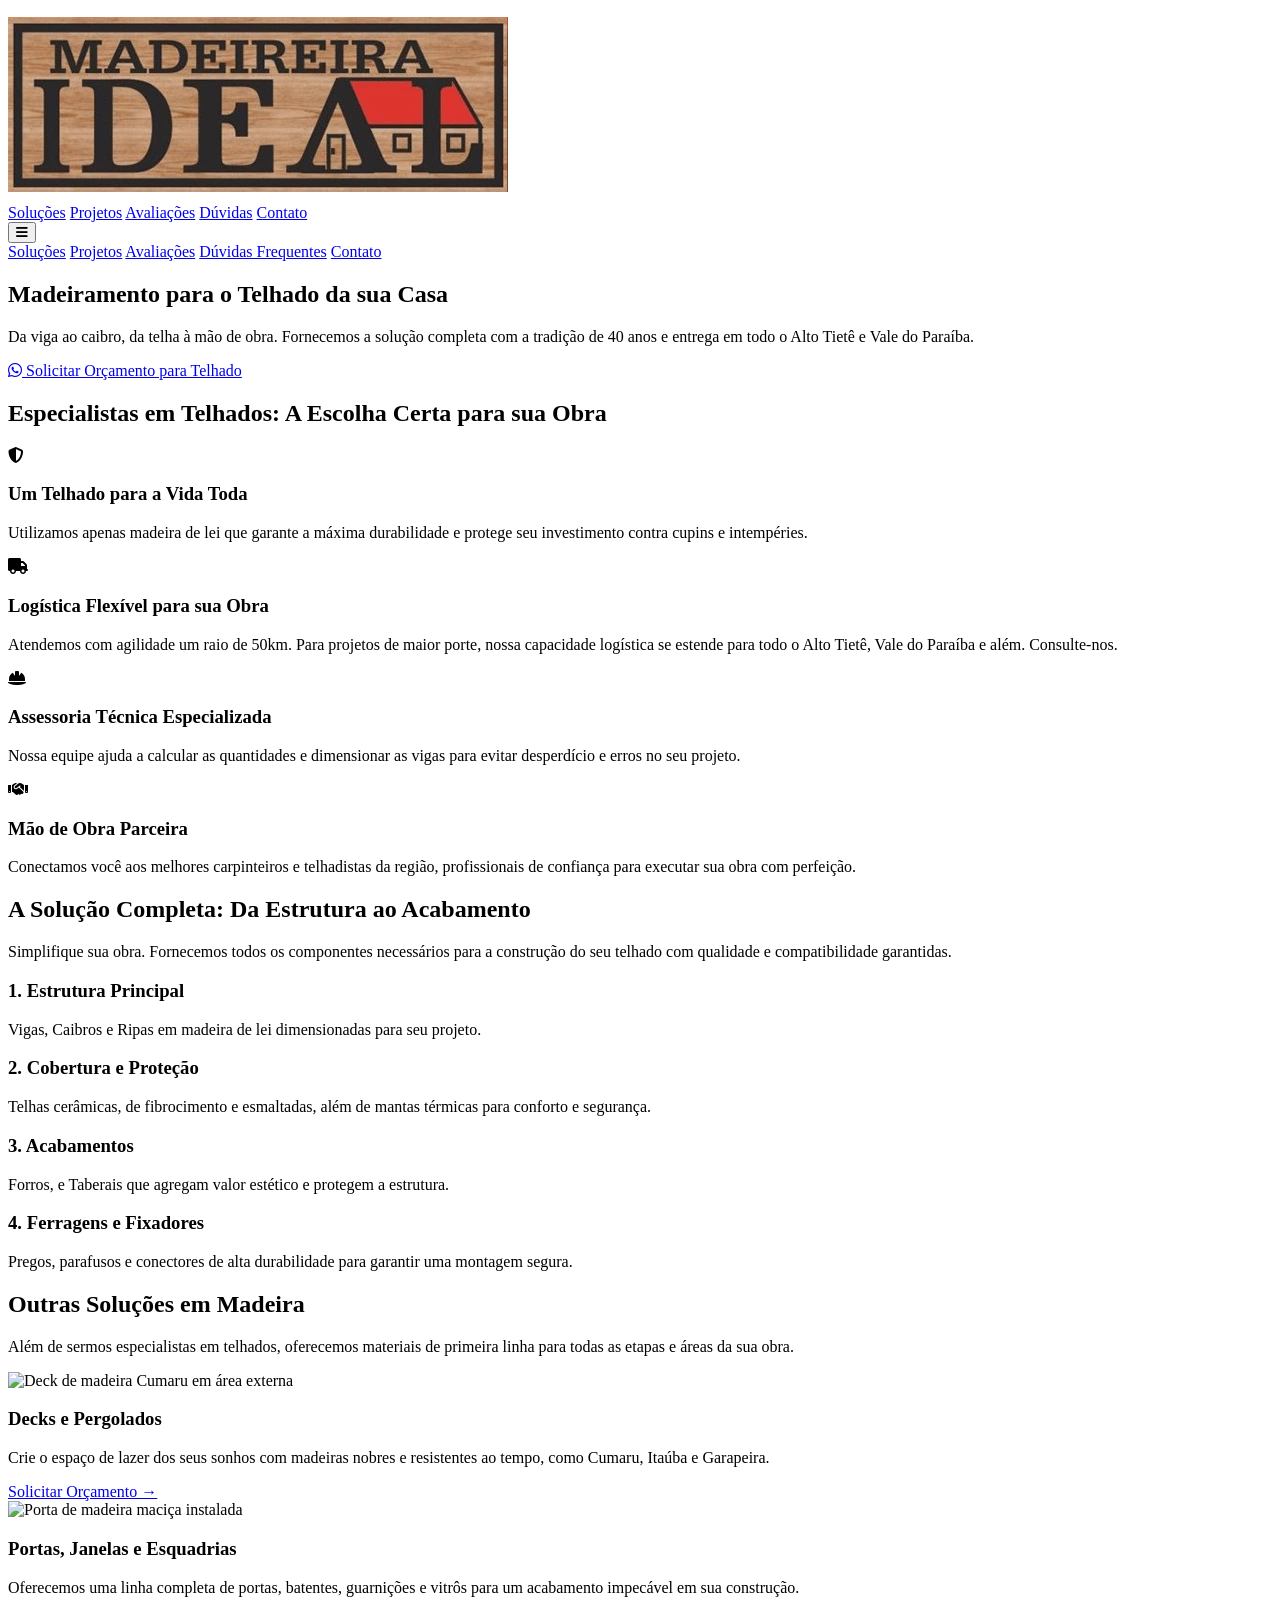
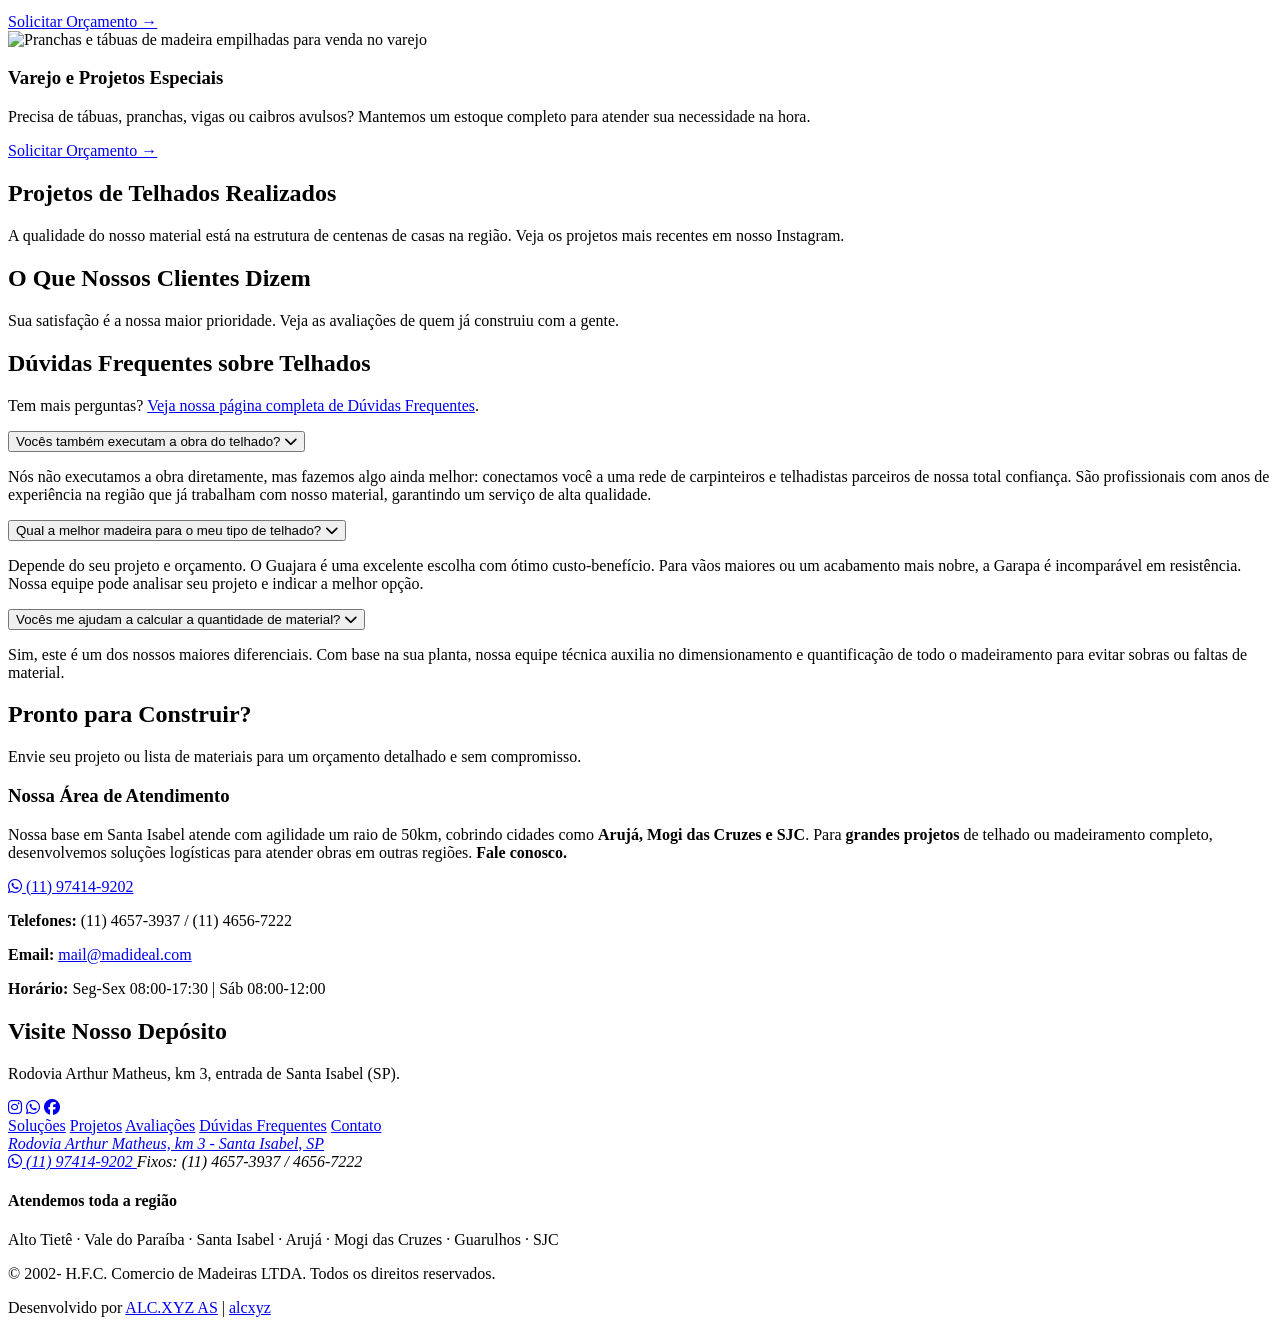
==== index.html @ 3cbe6ba7 "move faq" ====
<!DOCTYPE html>
<html lang="pt-BR" class="scroll-smooth">
<head>
  <meta charset="UTF-8" />
  <meta name="viewport" content="width=device-width, initial-scale=1.0" />
  <title>Madeiramento para Telhado (SP) | Entrega em Arujá, Mogi, SJC</title>
  <meta name="description" content="Fornecemos madeiramento completo para telhados com entrega em Santa Isabel, Arujá, Mogi das Cruzes, Guarulhos, SJC e toda a região. Entrega rápida em um raio de 50km." />
  <link rel="canonical" href="https://madideal.com/" />
  <link rel="icon" type="image/x-icon" href="/image/favicon.ico" />
  <!-- Open Graph & Twitter Cards -->
  <meta property="og:type" content="website" />
  <meta property="og:url" content="https://madideal.com/" />
  <meta property="og:title" content="Madeiramento para Telhado (SP) | Entrega em Arujá, Mogi, SJC" />
  <meta property="og:description" content="Soluções completas em madeira de lei, telhas e mão de obra parceira para o telhado da sua obra." />
  <meta property="og:image" content="https://madideal.com/image/og-hero.jpg" />
  <meta property="twitter:card" content="summary_large_image" />
  <!-- Styles and Scripts -->
  <script src="https://cdn.tailwindcss.com"></script>
  <link rel="stylesheet" href="https://cdnjs.cloudflare.com/ajax/libs/font-awesome/6.5.1/css/all.min.css" />
  <script src="https://elfsightcdn.com/platform.js" defer></script>
  <!-- Schema.org JSON-LD -->
  <script type="application/ld+json">
    {
      "@context": "https://schema.org",
      "@type": "LocalBusiness",
      "name": "Madeireira Ideal",
      "description": "Especialistas em madeiramento completo para telhados, decks e estruturas de madeira em Santa Isabel, Arujá, Mogi das Cruzes e região. Fornecemos vigas, caibros, telhas e conectamos nossos clientes aos melhores carpinteiros parceiros.",
      "image": "https://madideal.com/image/og-hero.jpg",
      "@id": "https://madideal.com/",
      "url": "https://madideal.com/",
      "telephone": "+551146573937",
      "priceRange": "$$$",
      "address": {
        "@type": "PostalAddress",
        "streetAddress": "Rodovia Arthur Matheus, km 3",
        "addressLocality": "Santa Isabel",
        "addressRegion": "SP",
        "postalCode": "07500-000",
        "addressCountry": "BR"
      },
      "geo": {
        "@type": "GeoCoordinates",
        "latitude": -23.3328884,
        "longitude": -46.2106827
      },
      "openingHoursSpecification": [
        {
          "@type": "OpeningHoursSpecification",
          "dayOfWeek": ["Monday", "Tuesday", "Wednesday", "Thursday", "Friday"],
          "opens": "08:00",
          "closes": "17:30"
        },
        {
          "@type": "OpeningHoursSpecification",
          "dayOfWeek": "Saturday",
          "opens": "08:00",
          "closes": "12:00"
        }
      ],
      "hasMap": "https://www.google.com/maps?cid=15642436440268560521",
      "areaServed": [
        {
          "@type": "GeoCircle",
          "geoMidpoint": {
            "@type": "GeoCoordinates",
            "latitude": -23.3328884,
            "longitude": -46.2106827
          },
          "geoRadius": "50000"
        },
        { "@type": "City", "name": "Santa Isabel" },
        { "@type": "City", "name": "Arujá" },
        { "@type": "City", "name": "Mogi das Cruzes" },
        { "@type": "City", "name": "Guarulhos" },
        { "@type": "City", "name": "São José dos Campos" },
        { "@type": "City", "name": "Jacareí" },
        { "@type": "City", "name": "Igaratá" },
        { "@type": "City", "name": "Guararema" },
        { "@type": "AdministrativeArea", "name": "Alto Tietê" },
        { "@type": "AdministrativeArea", "name": "Vale do Paraíba" }
      ],
      "hasOfferCatalog": {
        "@type": "OfferCatalog",
        "name": "Produtos e Soluções em Madeira",
        "itemListElement": [
          {
            "@type": "Offer",
            "itemOffered": {
              "@type": "Service",
              "name": "Solução Completa para Telhados",
              "areaServed": [
                { "@type": "City", "name": "Arujá" },
                { "@type": "City", "name": "Mogi das Cruzes" }
              ]
            }
          },
          {
            "@type": "Offer",
            "itemOffered": {
              "@type": "Service",
              "name": "Solução para Decks e Pergolados"
            }
          },
          {
            "@type": "Offer",
            "itemOffered": {
              "@type": "Product",
              "name": "Portas, Janelas e Esquadrias de Madeira"
            }
          },
          {
            "@type": "Offer",
            "itemOffered": {
              "@type": "Product",
              "name": "Vigas, Tábuas e Pranchas (Varejo)"
            }
          }
        ]
      }
    }
  </script>
</head>
<body class="bg-gray-50 text-gray-800 font-sans">
  <header id="header-placeholder" class="bg-white/80 backdrop-blur-sm sticky top-0 z-50 border-b border-gray-200"></header>
  <main id="main-content">
    <!-- Hero Section -->
    <section class="relative h-[80vh] min-h-[500px] flex items-center justify-center text-center bg-cover bg-center" style="background-image: url('image/roof-construction-hero.jpg');">
      <div class="absolute inset-0 bg-black/50"></div>
      <div class="relative z-10 px-4">
        <h1 class="text-4xl md:text-6xl font-extrabold leading-tight text-white">Madeiramento para o Telhado da sua Casa</h1>
        <p class="mt-4 text-lg md:text-xl max-w-3xl mx-auto text-gray-200">Da viga ao caibro, da telha à mão de obra. Fornecemos a solução completa com a tradição de 40 anos e entrega em todo o Alto Tietê e Vale do Paraíba.</p>
        <a href="https://wa.me/5511974149202?text=Olá!%20Gostaria%20de%20fazer%20um%20orçamento%20para%20o%20telhado%20da%20minha%20obra." target="_blank" class="mt-8 inline-block bg-amber-500 text-gray-900 font-bold py-4 px-10 rounded-lg text-lg hover:bg-amber-400 transition"><i class="fab fa-whatsapp"></i> Solicitar Orçamento para Telhado</a>
      </div>
    </section>
    <!-- Value Proposition Section -->
    <section id="porque-ideal" class="py-20 bg-white">
      <div class="container mx-auto px-6 text-center">
          <h2 class="text-3xl font-bold text-gray-900 mb-12">Especialistas em Telhados: A Escolha Certa para sua Obra</h2>
        <div class="grid grid-cols-1 md:grid-cols-2 lg:grid-cols-4 gap-10">
          <div class="flex flex-col items-center">
            <i class="fas fa-shield-alt text-4xl text-amber-500 mb-4"></i>
            <h3 class="text-xl font-bold text-gray-900 mb-2">Um Telhado para a Vida Toda</h3>
            <p class="text-gray-600">Utilizamos apenas madeira de lei que garante a máxima durabilidade e protege seu investimento contra cupins e intempéries.</p>
          </div>
          <div class="flex flex-col items-center">
            <i class="fas fa-truck text-4xl text-amber-500 mb-4"></i>
            <h3 class="text-xl font-bold text-gray-900 mb-2">Logística Flexível para sua Obra</h3>
            <p class="text-gray-600">Atendemos com agilidade um raio de 50km. Para projetos de maior porte, nossa capacidade logística se estende para todo o Alto Tietê, Vale do Paraíba e além. Consulte-nos.</p> 
          </div>
          <div class="flex flex-col items-center">
            <i class="fas fa-hard-hat text-4xl text-amber-500 mb-4"></i>
            <h3 class="text-xl font-bold text-gray-900 mb-2">Assessoria Técnica Especializada</h3>
            <p class="text-gray-600">Nossa equipe ajuda a calcular as quantidades e dimensionar as vigas para evitar desperdício e erros no seu projeto.</p>
          </div>
          <div class="flex flex-col items-center">
            <i class="fas fa-handshake text-4xl text-amber-500 mb-4"></i>
            <h3 class="text-xl font-bold text-gray-900 mb-2">Mão de Obra Parceira</h3>
            <p class="text-gray-600">Conectamos você aos melhores carpinteiros e telhadistas da região, profissionais de confiança para executar sua obra com perfeição.</p>
          </div>
        </div>
      </div>
    </section>
    <!-- Complete Roofing Solution Section -->
    <section id="solucao-completa" class="py-20 bg-gray-50">
      <div class="container mx-auto px-6">
        <div class="text-center">
          <h2 class="text-3xl font-bold text-gray-900">A Solução Completa: Da Estrutura ao Acabamento</h2>
          <p class="max-w-3xl mx-auto mt-4 text-gray-600">Simplifique sua obra. Fornecemos todos os componentes necessários para a construção do seu telhado com qualidade e compatibilidade garantidas.</p>
        </div>
        <div class="mt-12 grid md:grid-cols-2 lg:grid-cols-4 gap-8">
          <div class="bg-white p-6 rounded-lg border border-gray-200">
            <h3 class="text-xl font-bold mb-2 text-amber-600">1. Estrutura Principal</h3>
            <p class="text-gray-600">Vigas, Caibros e Ripas em madeira de lei dimensionadas para seu projeto.</p>
          </div>
          <div class="bg-white p-6 rounded-lg border border-gray-200">
            <h3 class="text-xl font-bold mb-2 text-amber-600">2. Cobertura e Proteção</h3>
            <p class="text-gray-600">Telhas cerâmicas, de fibrocimento e esmaltadas, além de mantas térmicas para conforto e segurança.</p>
          </div>
          <div class="bg-white p-6 rounded-lg border border-gray-200">
            <h3 class="text-xl font-bold mb-2 text-amber-600">3. Acabamentos</h3>
            <p class="text-gray-600">Forros, e Taberais que agregam valor estético e protegem a estrutura.</p>
          </div>
          <div class="bg-white p-6 rounded-lg border border-gray-200">
            <h3 class="text-xl font-bold mb-2 text-amber-600">4. Ferragens e Fixadores</h3>
            <p class="text-gray-600">Pregos, parafusos e conectores de alta durabilidade para garantir uma montagem segura.</p>
          </div>
        </div>
      </div>
    </section>
    <!-- Other Solutions Section -->
    <section id="outras-solucoes" class="py-20 bg-white">
      <div class="container mx-auto px-6">
        <div class="text-center">
          <h2 class="text-3xl font-bold text-gray-900">Outras Soluções em Madeira</h2>
          <p class="max-w-3xl mx-auto mt-4 text-gray-600">Além de sermos especialistas em telhados, oferecemos materiais de primeira linha para todas as etapas e áreas da sua obra.</p>
        </div>
        <div class="mt-12 grid grid-cols-1 md:grid-cols-2 lg:grid-cols-3 gap-8">
          <div class="bg-gray-50 rounded-lg border border-gray-200 overflow-hidden flex flex-col">
            <img src="image/deck-solution.jpg" alt="Deck de madeira Cumaru em área externa" class="w-full h-48 object-cover" />
            <div class="p-6 flex flex-col flex-grow">
              <h3 class="text-xl font-bold mb-2 text-gray-900">Decks e Pergolados</h3>
              <p class="text-gray-600 mb-4 flex-grow">Crie o espaço de lazer dos seus sonhos com madeiras nobres e resistentes ao tempo, como Cumaru, Itaúba e Garapeira.</p>
              <a href="https://wa.me/5511974149202?text=Olá!%20Gostaria%20de%20um%20orçamento%20para%20deck." target="_blank" class="mt-auto text-amber-600 hover:text-amber-700 font-bold self-start">Solicitar Orçamento &rarr;</a>
            </div>
          </div>
          <div class="bg-gray-50 rounded-lg border border-gray-200 overflow-hidden flex flex-col">
            <img src="image/doors-solution.jpg" alt="Porta de madeira maciça instalada" class="w-full h-48 object-cover" />
            <div class="p-6 flex flex-col flex-grow">
              <h3 class="text-xl font-bold mb-2 text-gray-900">Portas, Janelas e Esquadrias</h3>
              <p class="text-gray-600 mb-4 flex-grow">Oferecemos uma linha completa de portas, batentes, guarnições e vitrôs para um acabamento impecável em sua construção.</p>
              <a href="https://wa.me/5511974149202?text=Olá!%20Gostaria%20de%20um%20orçamento%20para%20portas%20e%20janelas." target="_blank" class="mt-auto text-amber-600 hover:text-amber-700 font-bold self-start">Solicitar Orçamento &rarr;</a>
            </div>
          </div>
          <div class="bg-gray-50 rounded-lg border border-gray-200 overflow-hidden flex flex-col">
            <img src="image/varejo-solution.jpg" alt="Pranchas e tábuas de madeira empilhadas para venda no varejo" class="w-full h-48 object-cover" />
            <div class="p-6 flex flex-col flex-grow">
              <h3 class="text-xl font-bold mb-2 text-gray-900">Varejo e Projetos Especiais</h3>
              <p class="text-gray-600 mb-4 flex-grow">Precisa de tábuas, pranchas, vigas ou caibros avulsos? Mantemos um estoque completo para atender sua necessidade na hora.</p>
              <a href="https://wa.me/5511974149202?text=Olá!%20Gostaria%20de%20um%20orçamento%20de%20material." target="_blank" class="mt-auto text-amber-600 hover:text-amber-700 font-bold self-start">Solicitar Orçamento &rarr;</a>
            </div>
          </div>
        </div>
      </div>
    </section>
    <!-- Project Portfolio Section (Instagram Feed) -->
    <section id="portfolio-telhados" class="py-20 bg-gray-50">
      <div class="container mx-auto px-6 text-center">
        <h2 class="text-3xl font-bold text-gray-900 mb-4">Projetos de Telhados Realizados</h2>
        <p class="max-w-2xl mx-auto mb-12 text-gray-600">A qualidade do nosso material está na estrutura de centenas de casas na região. Veja os projetos mais recentes em nosso Instagram.</p>
        <div class="elfsight-app-659bbd64-5279-4622-9a22-94e27ede6e5c" data-elfsight-app-lazy></div>
      </div>
    </section>
    <!-- Google Reviews Section -->
    <section id="avaliacoes" class="py-20 bg-white">
      <div class="container mx-auto px-6 text-center">
        <h2 class="text-3xl font-bold text-gray-900 mb-4">O Que Nossos Clientes Dizem</h2>
        <p class="max-w-2xl mx-auto mb-12 text-gray-600">Sua satisfação é a nossa maior prioridade. Veja as avaliações de quem já construiu com a gente.</p>
        <div class="elfsight-app-54033e9e-874b-423e-ad3c-f5497037f46b" data-elfsight-app-lazy></div>
      </div>
    </section>
    <!-- FAQ Section -->
    <section id="faq" class="py-20 bg-gray-50">
      <div class="container mx-auto max-w-4xl px-6">
        <h2 class="text-3xl font-bold text-center text-gray-900 mb-12">Dúvidas Frequentes sobre Telhados</h2>
        <p class="text-center -mt-10 mb-12 text-gray-600">Tem mais perguntas? <a href="faq.html" class="text-amber-600 hover:underline font-medium">Veja nossa página completa de Dúvidas Frequentes</a>.</p>
        <div class="space-y-4">
          <div class="border border-gray-200 rounded-lg bg-white">
            <button class="accordion-button flex justify-between items-center w-full p-5 text-left font-semibold text-lg text-gray-800 hover:bg-gray-50 transition-colors">
              <span>Vocês também executam a obra do telhado?</span>
              <i class="fas fa-chevron-down accordion-icon transition-transform"></i>
            </button>
            <div class="accordion-content overflow-hidden max-h-0 transition-all duration-500 ease-in-out">
              <div class="p-5 border-t border-gray-200">
                <p class="text-gray-600">Nós não executamos a obra diretamente, mas fazemos algo ainda melhor: conectamos você a uma rede de carpinteiros e telhadistas parceiros de nossa total confiança. São profissionais com anos de experiência na região que já trabalham com nosso material, garantindo um serviço de alta qualidade.</p>
              </div>
            </div>
          </div>
          <div class="border border-gray-200 rounded-lg bg-white">
            <button class="accordion-button flex justify-between items-center w-full p-5 text-left font-semibold text-lg text-gray-800 hover:bg-gray-50 transition-colors">
              <span>Qual a melhor madeira para o meu tipo de telhado?</span>
              <i class="fas fa-chevron-down accordion-icon transition-transform"></i>
            </button>
            <div class="accordion-content overflow-hidden max-h-0 transition-all duration-500 ease-in-out">
              <div class="p-5 border-t border-gray-200">
                <p class="text-gray-600">Depende do seu projeto e orçamento. O Guajara é uma excelente escolha com ótimo custo-benefício. Para vãos maiores ou um acabamento mais nobre, a Garapa é incomparável em resistência. Nossa equipe pode analisar seu projeto e indicar a melhor opção.</p>
              </div>
            </div>
          </div>
          <div class="border border-gray-200 rounded-lg bg-white">
            <button class="accordion-button flex justify-between items-center w-full p-5 text-left font-semibold text-lg text-gray-800 hover:bg-gray-50 transition-colors">
              <span>Vocês me ajudam a calcular a quantidade de material?</span>
              <i class="fas fa-chevron-down accordion-icon transition-transform"></i>
            </button>
            <div class="accordion-content overflow-hidden max-h-0 transition-all duration-500 ease-in-out">
              <div class="p-5 border-t border-gray-200">
                <p class="text-gray-600">Sim, este é um dos nossos maiores diferenciais. Com base na sua planta, nossa equipe técnica auxilia no dimensionamento e quantificação de todo o madeiramento para evitar sobras ou faltas de material.</p>
              </div>
            </div>
          </div>
        </div>
      </div>
    </section>
    <!-- Contact Section -->
    <section id="contato" class="py-20 bg-white">
      <div class="container mx-auto px-6 text-center">
        <h2 class="text-3xl font-bold text-gray-900 mb-4">Pronto para Construir?</h2>
        <p class="max-w-2xl mx-auto mb-8 text-gray-600">Envie seu projeto ou lista de materiais para um orçamento detalhado e sem compromisso.</p>
        <div class="max-w-3xl mx-auto mb-10 p-4 bg-gray-100 border border-gray-200 rounded-lg">
          <h3 class="font-bold text-gray-800">Nossa Área de Atendimento</h3>
          <p class="text-gray-600 text-sm mt-1">Nossa base em Santa Isabel atende com agilidade um raio de 50km, cobrindo cidades como <strong>Arujá, Mogi das Cruzes e SJC</strong>. Para <strong>grandes projetos</strong> de telhado ou madeiramento completo, desenvolvemos soluções logísticas para atender obras em outras regiões. <strong>Fale conosco.</strong></p>
        </div>
        <div class="text-lg space-y-4">
          <p><a href="https://wa.me/5511974149202?text=Olá!%20Gostaria%20de%20fazer%20um%20orçamento%20para%20o%20telhado%20da%20minha%20obra." class="text-amber-600 hover:text-amber-700 font-bold text-xl"><i class="fab fa-whatsapp"></i> (11) 97414-9202</a></p>
          <p><strong>Telefones:</strong> (11) 4657-3937 / (11) 4656-7222</p>
          <p><strong>Email:</strong> <a href="mailto:mail@madideal.com" class="text-amber-600 hover:text-amber-700">mail@madideal.com</a></p>
          <p><strong>Horário:</strong> Seg-Sex 08:00-17:30 | Sáb 08:00-12:00</p>
        </div>
      </div>
    </section>
    <!-- Location Section (Google Maps) -->
    <section id="localizacao" class="py-20 bg-gray-50">
      <div class="container mx-auto px-6 text-center">
        <h2 class="text-3xl font-bold text-gray-900 mb-4">Visite Nosso Depósito</h2>
        <p class="max-w-2xl mx-auto mb-8 text-gray-600">Rodovia Arthur Matheus, km 3, entrada de Santa Isabel (SP).</p>
        <div class="elfsight-app-b6f56670-dde5-48e8-916c-d5ea3b320abb" data-elfsight-app-lazy></div>
      </div>
    </section>
  </main>
  <footer id="footer-placeholder" class="bg-gray-100 border-t border-gray-200 py-8"></footer>
  <!-- WhatsApp Chat Widget -->
  <div class="elfsight-app-b9fae6b8-770c-4963-839e-6efed230f17b" data-elfsight-app-lazy></div>
  <script src="js/main.js"></script>
</body>
</html>
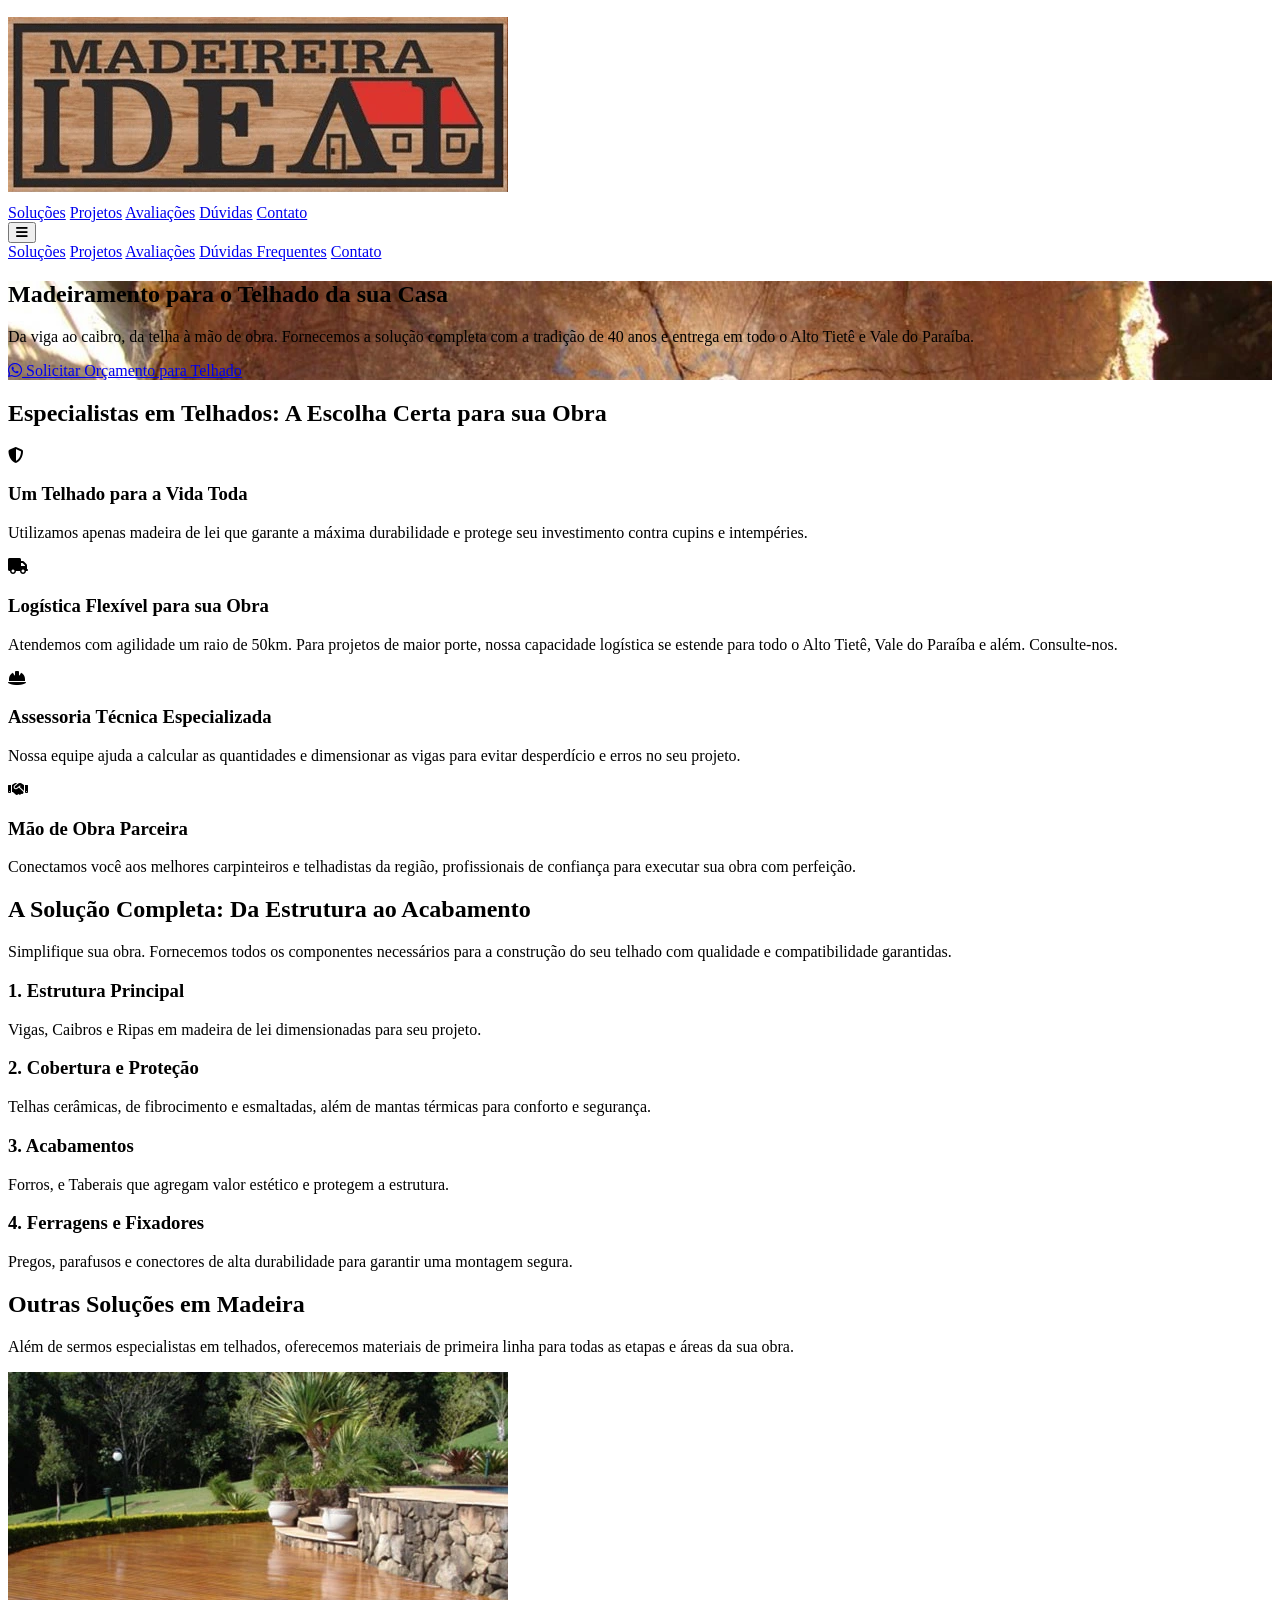
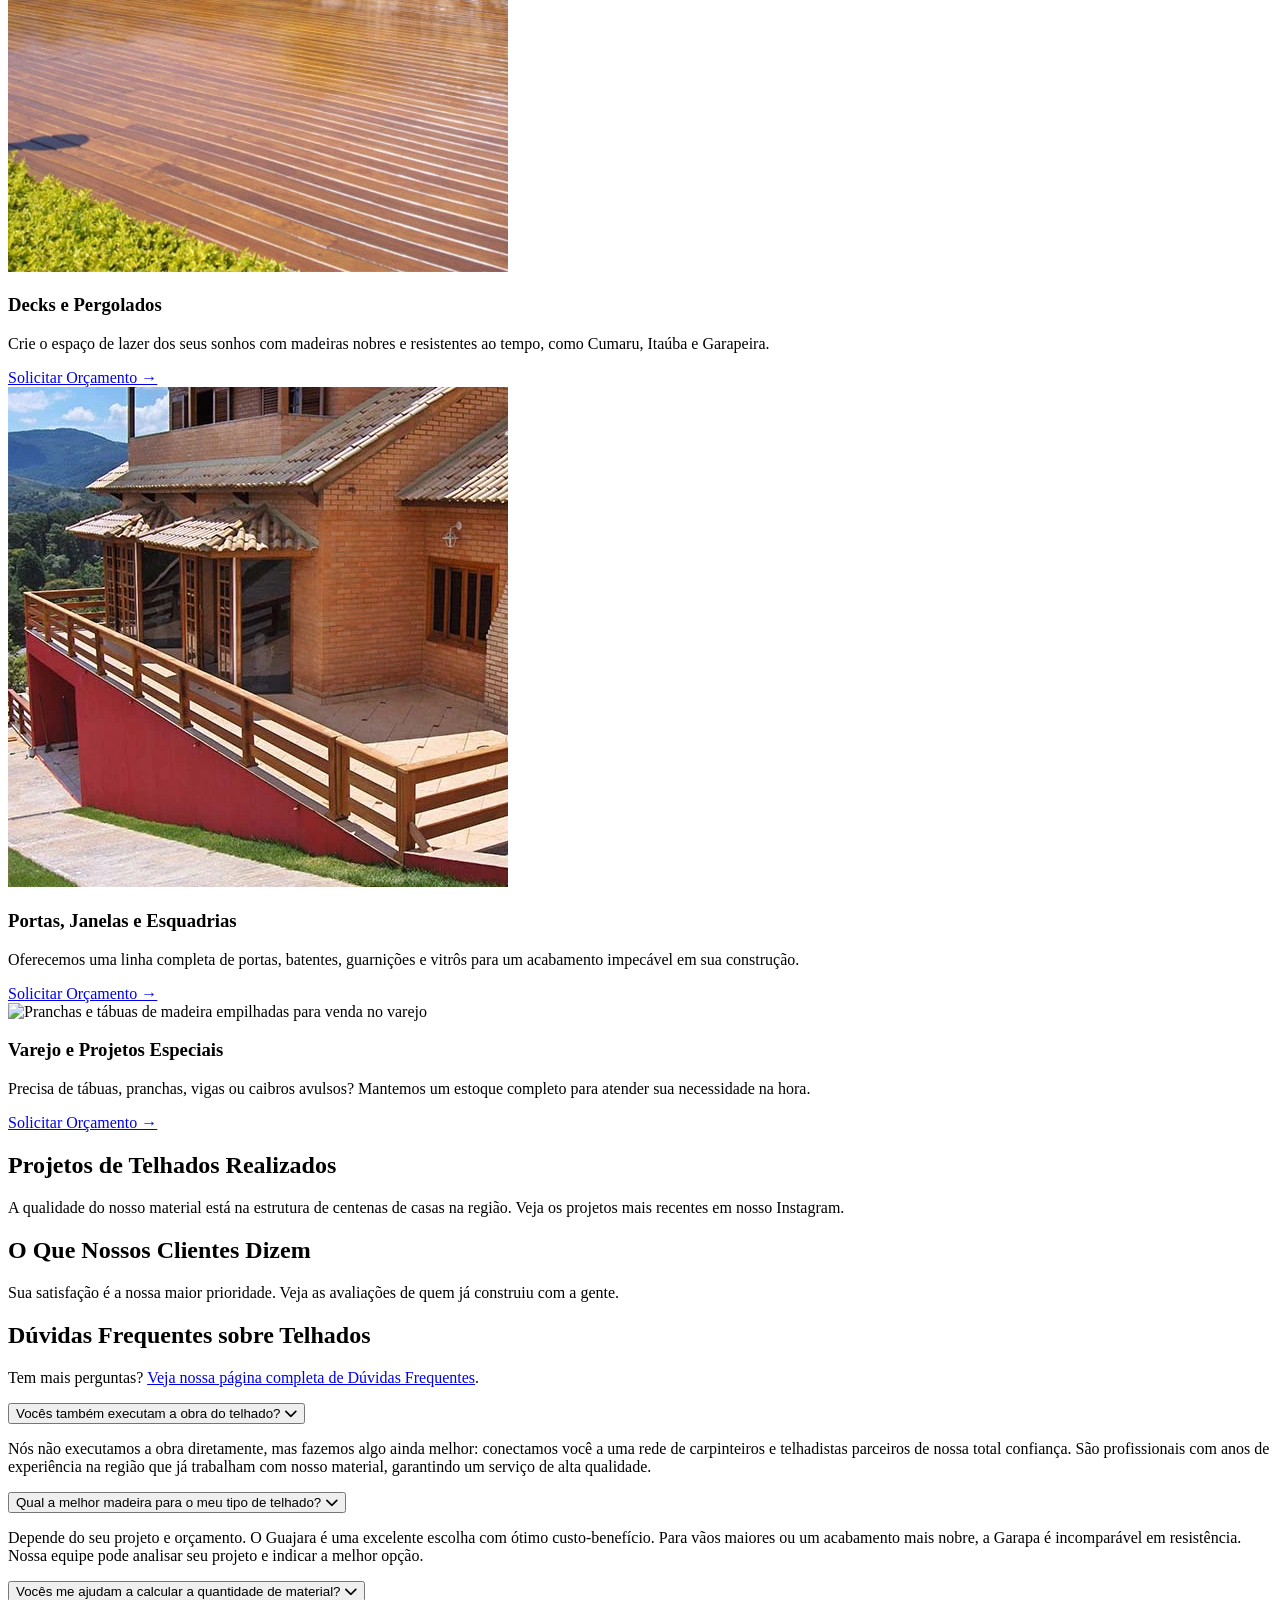
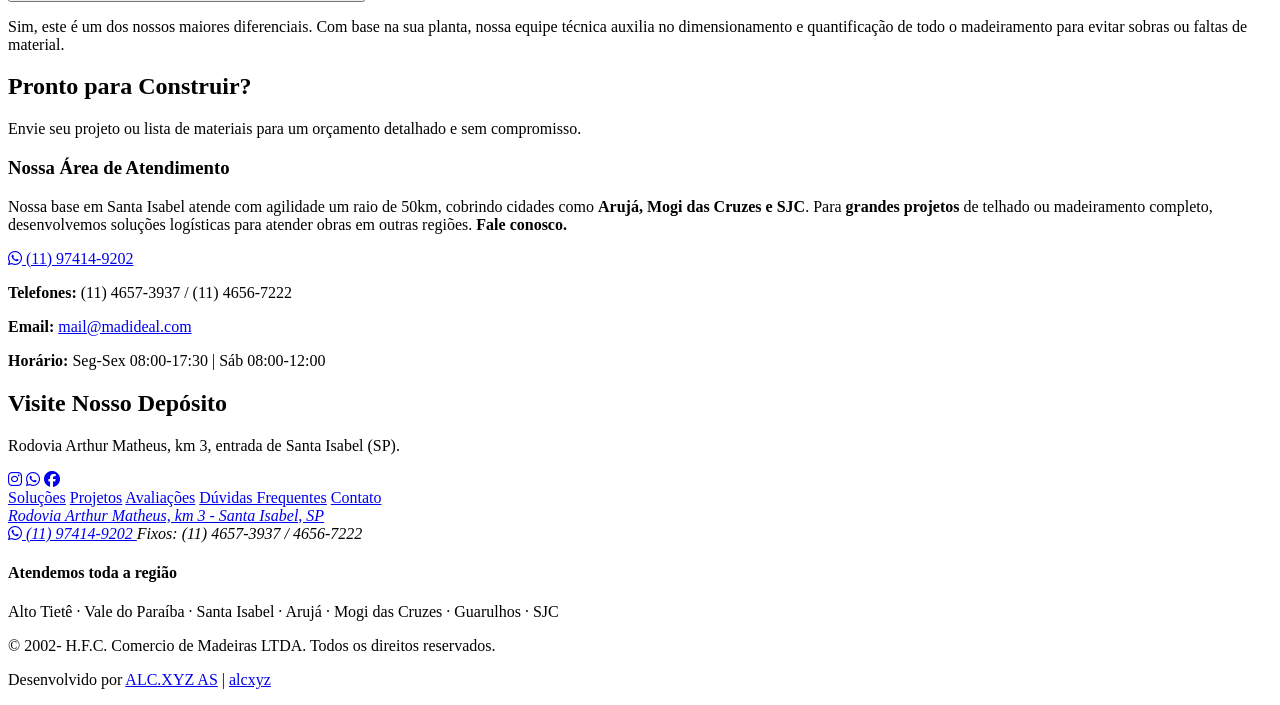
==== commit 607f9e00: "update some pictures" ====
--- a/index.html
+++ b/index.html
@@ -124,7 +124,7 @@
   <header id="header-placeholder" class="bg-white/80 backdrop-blur-sm sticky top-0 z-50 border-b border-gray-200"></header>
   <main id="main-content">
     <!-- Hero Section -->
-    <section class="relative h-[80vh] min-h-[500px] flex items-center justify-center text-center bg-cover bg-center" style="background-image: url('image/roof-construction-hero.jpg');">
+    <section class="relative h-[80vh] min-h-[500px] flex items-center justify-center text-center bg-cover bg-center" style="background-image: url('image/roof-construction-hero.webp');">
       <div class="absolute inset-0 bg-black/50"></div>
       <div class="relative z-10 px-4">
         <h1 class="text-4xl md:text-6xl font-extrabold leading-tight text-white">Madeiramento para o Telhado da sua Casa</h1>
@@ -195,24 +195,30 @@
           <p class="max-w-3xl mx-auto mt-4 text-gray-600">Além de sermos especialistas em telhados, oferecemos materiais de primeira linha para todas as etapas e áreas da sua obra.</p>
         </div>
         <div class="mt-12 grid grid-cols-1 md:grid-cols-2 lg:grid-cols-3 gap-8">
-          <div class="bg-gray-50 rounded-lg border border-gray-200 overflow-hidden flex flex-col">
-            <img src="image/deck-solution.jpg" alt="Deck de madeira Cumaru em área externa" class="w-full h-48 object-cover" />
+          <div class="bg-gray-50 border border-gray-200 overflow-hidden flex flex-col">
+            <div class="aspect-square">
+              <img src="image/deck-solution.webp" alt="Deck de madeira em área externa" class="w-full object-cover" />
+            </div>
             <div class="p-6 flex flex-col flex-grow">
               <h3 class="text-xl font-bold mb-2 text-gray-900">Decks e Pergolados</h3>
               <p class="text-gray-600 mb-4 flex-grow">Crie o espaço de lazer dos seus sonhos com madeiras nobres e resistentes ao tempo, como Cumaru, Itaúba e Garapeira.</p>
               <a href="https://wa.me/5511974149202?text=Olá!%20Gostaria%20de%20um%20orçamento%20para%20deck." target="_blank" class="mt-auto text-amber-600 hover:text-amber-700 font-bold self-start">Solicitar Orçamento &rarr;</a>
             </div>
           </div>
-          <div class="bg-gray-50 rounded-lg border border-gray-200 overflow-hidden flex flex-col">
-            <img src="image/doors-solution.jpg" alt="Porta de madeira maciça instalada" class="w-full h-48 object-cover" />
+          <div class="bg-gray-50 border border-gray-200 overflow-hidden flex flex-col">
+            <div class="aspect-square">
+              <img src="image/doors-solution.webp" alt="Porta de madeira maciça instalada" class="w-full object-cover" />
+            </div>
             <div class="p-6 flex flex-col flex-grow">
               <h3 class="text-xl font-bold mb-2 text-gray-900">Portas, Janelas e Esquadrias</h3>
               <p class="text-gray-600 mb-4 flex-grow">Oferecemos uma linha completa de portas, batentes, guarnições e vitrôs para um acabamento impecável em sua construção.</p>
               <a href="https://wa.me/5511974149202?text=Olá!%20Gostaria%20de%20um%20orçamento%20para%20portas%20e%20janelas." target="_blank" class="mt-auto text-amber-600 hover:text-amber-700 font-bold self-start">Solicitar Orçamento &rarr;</a>
             </div>
           </div>
-          <div class="bg-gray-50 rounded-lg border border-gray-200 overflow-hidden flex flex-col">
-            <img src="image/varejo-solution.jpg" alt="Pranchas e tábuas de madeira empilhadas para venda no varejo" class="w-full h-48 object-cover" />
+          <div class="bg-gray-50 border border-gray-200 overflow-hidden flex flex-col">
+            <div class="aspect-square">
+              <img src="image/varejo-solution.webp" alt="Pranchas e tábuas de madeira empilhadas para venda no varejo" class="w-full h-48 object-cover" />
+            </div>
             <div class="p-6 flex flex-col flex-grow">
               <h3 class="text-xl font-bold mb-2 text-gray-900">Varejo e Projetos Especiais</h3>
               <p class="text-gray-600 mb-4 flex-grow">Precisa de tábuas, pranchas, vigas ou caibros avulsos? Mantemos um estoque completo para atender sua necessidade na hora.</p>
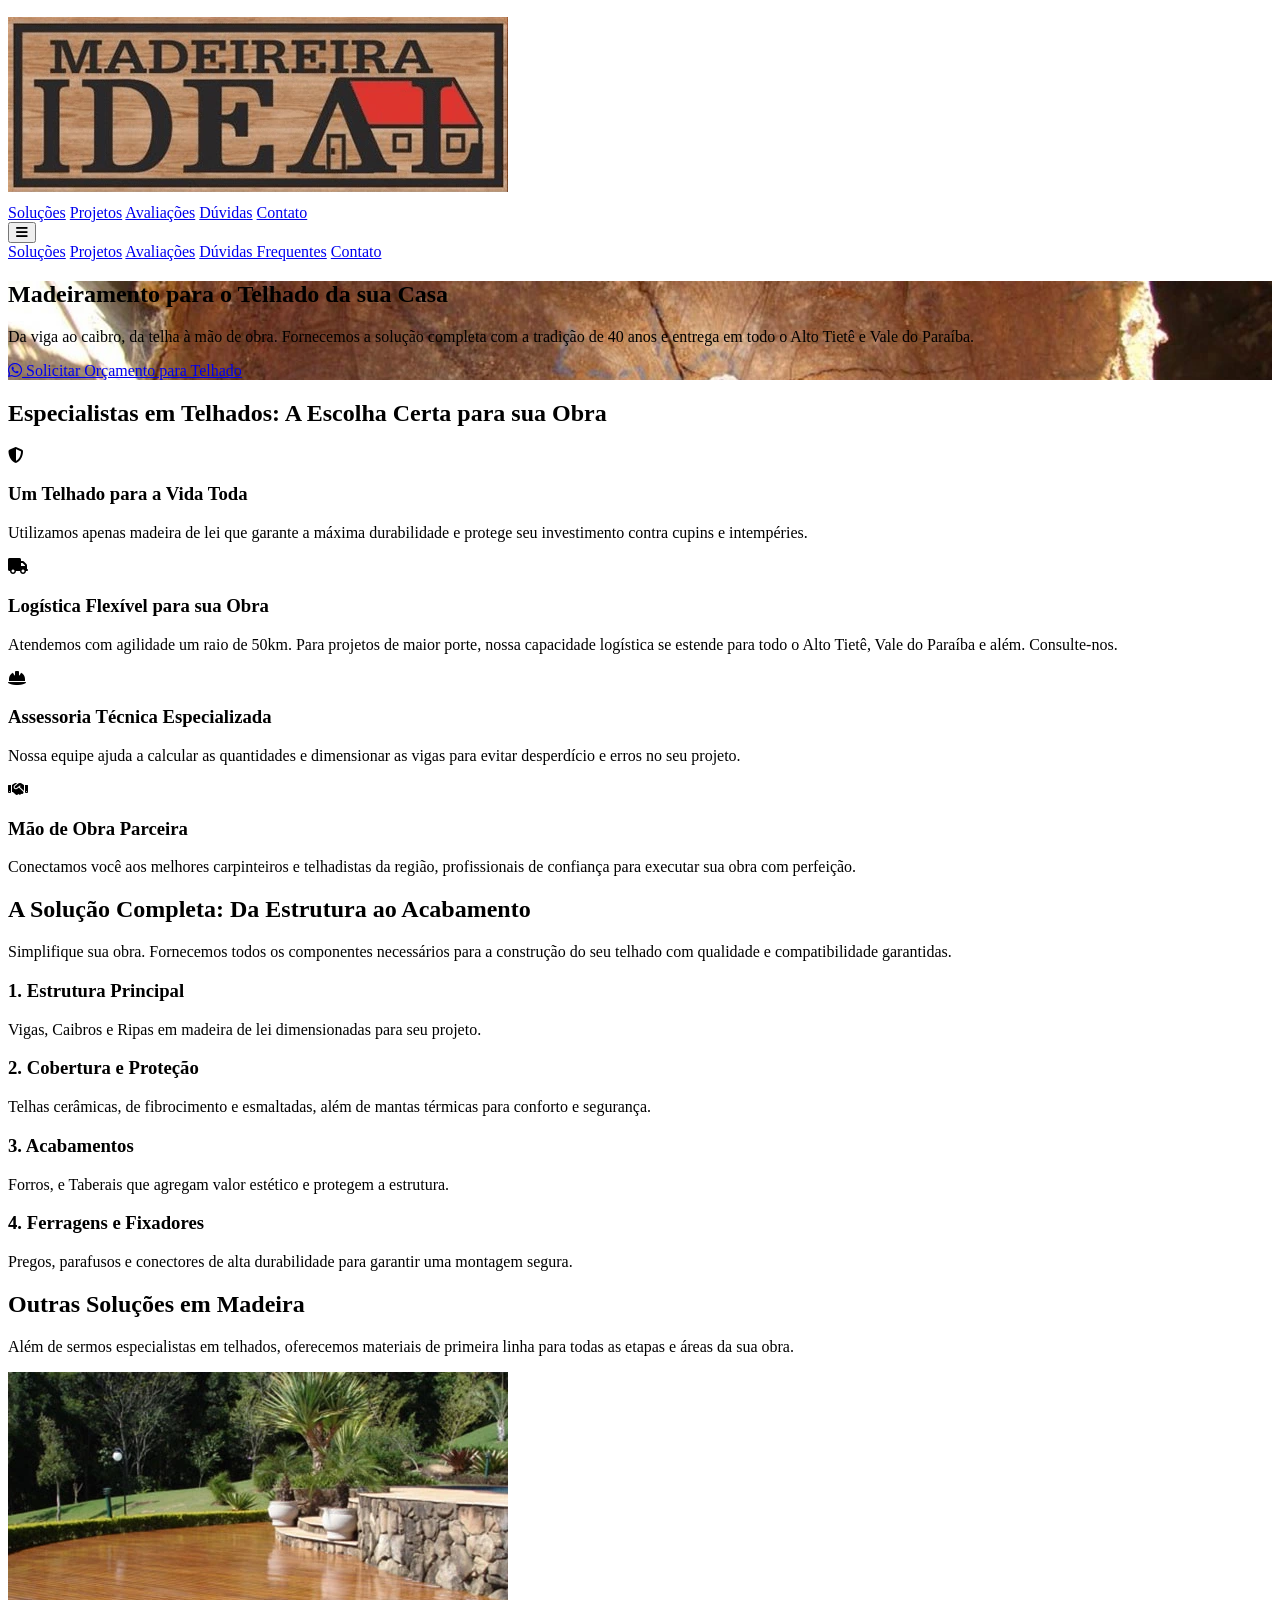
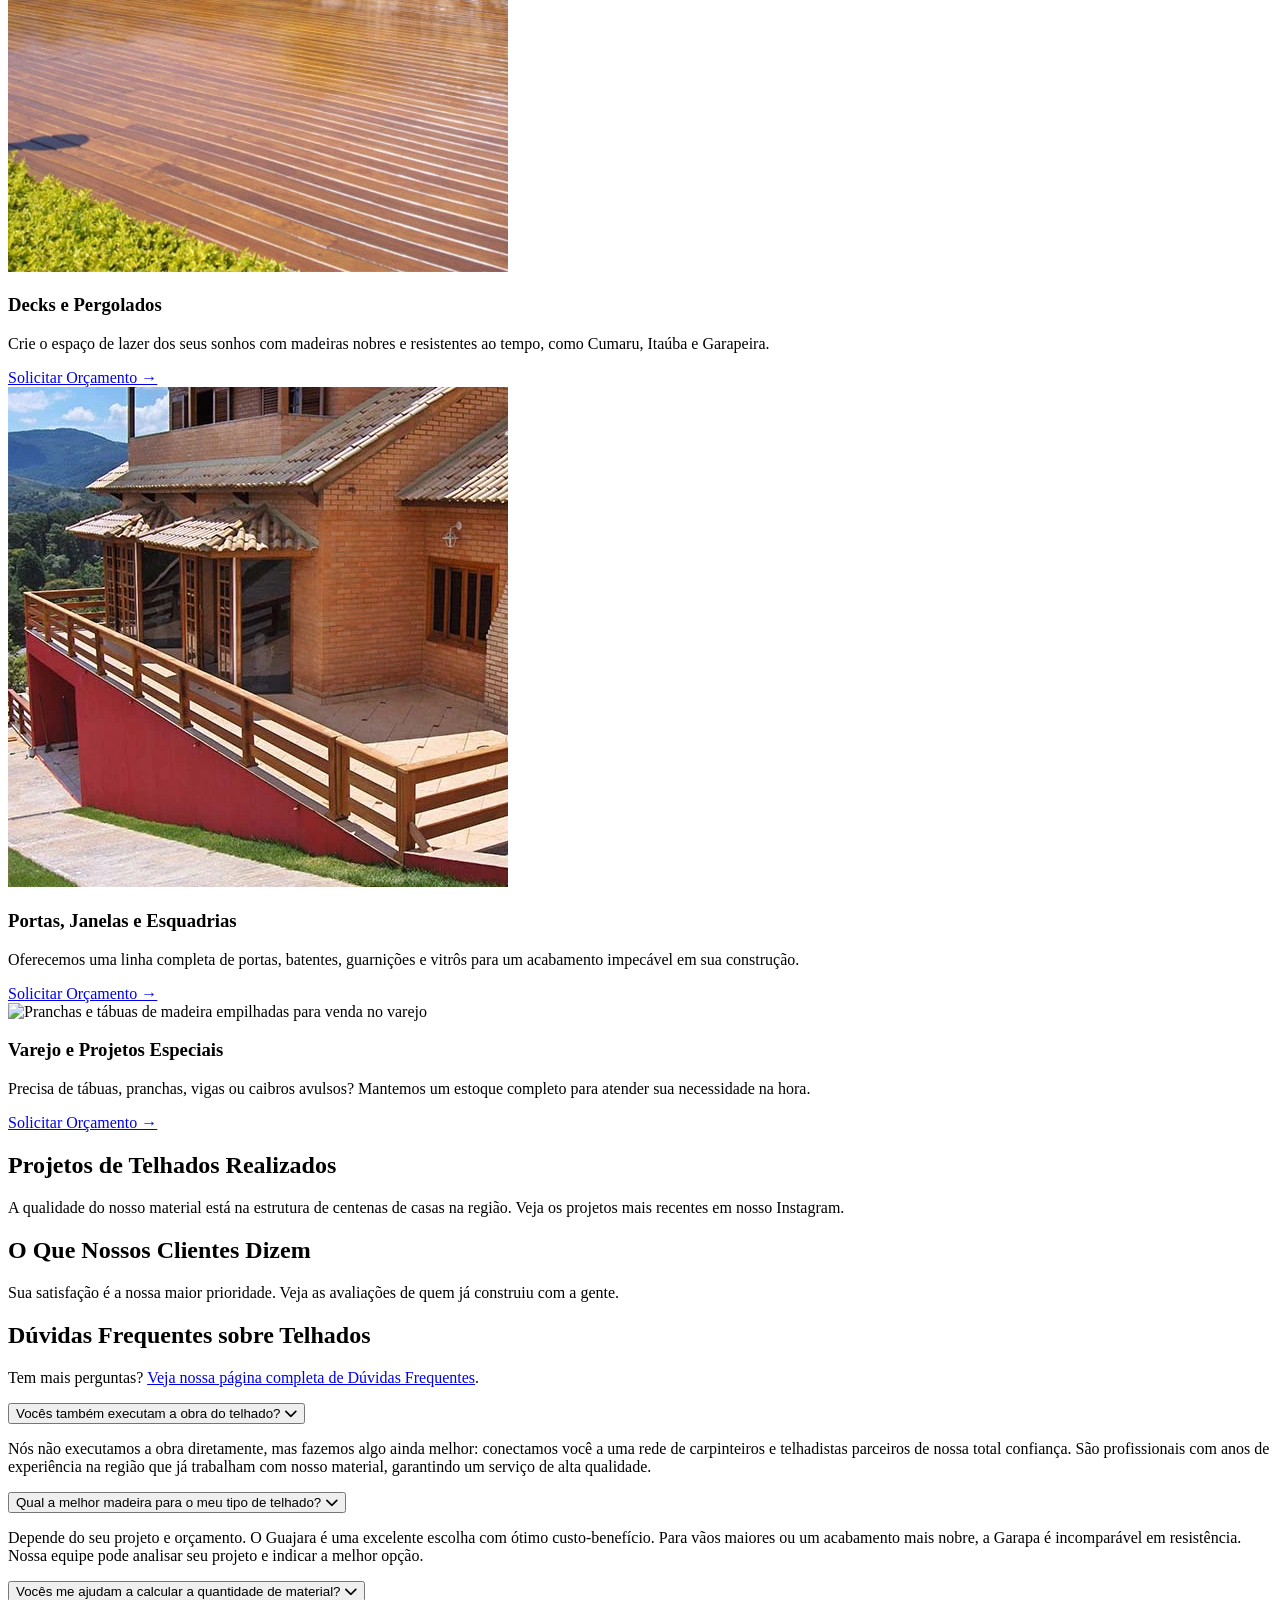
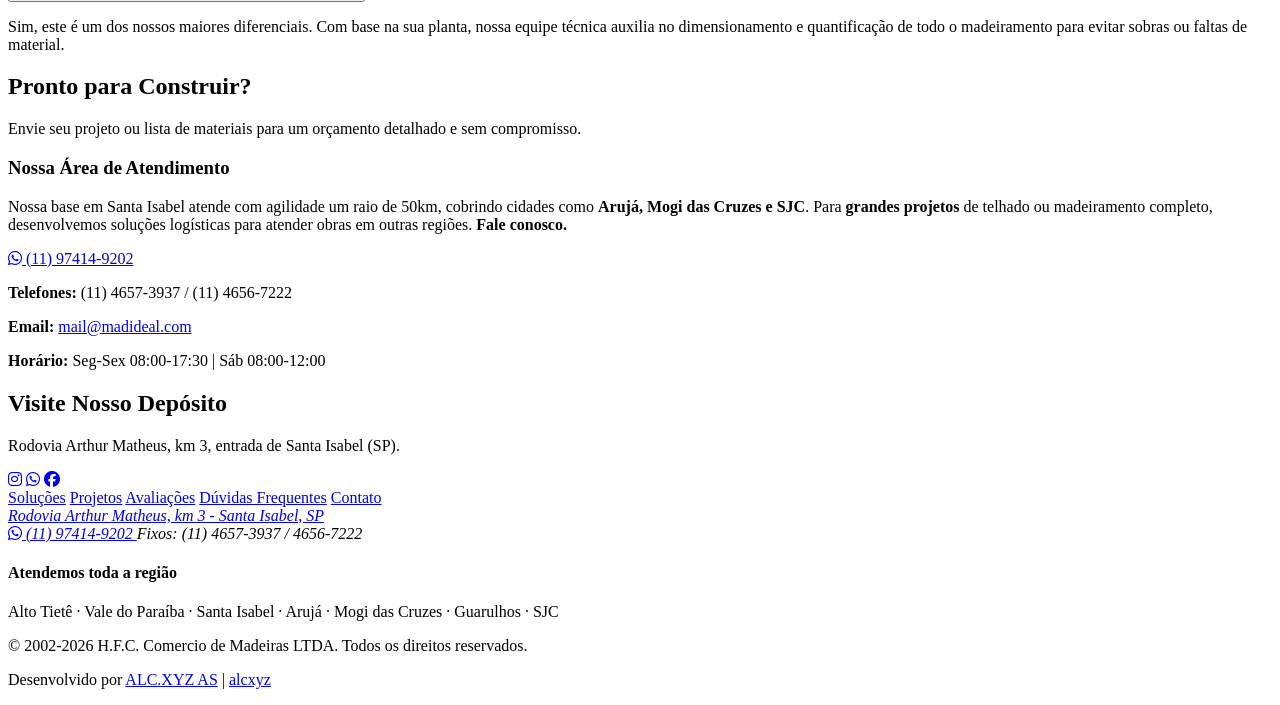
==== commit 11fbe966: "move whatsapp widget to footer" ====
--- a/index.html
+++ b/index.html
@@ -29,7 +29,7 @@
       "@id": "https://madideal.com/",
       "url": "https://madideal.com/",
       "telephone": "+551146573937",
-      "priceRange": "$$$",
+      "priceRange": "$$",
       "address": {
         "@type": "PostalAddress",
         "streetAddress": "Rodovia Arthur Matheus, km 3",
@@ -313,8 +313,6 @@
     </section>
   </main>
   <footer id="footer-placeholder" class="bg-gray-100 border-t border-gray-200 py-8"></footer>
-  <!-- WhatsApp Chat Widget -->
-  <div class="elfsight-app-b9fae6b8-770c-4963-839e-6efed230f17b" data-elfsight-app-lazy></div>
   <script src="js/main.js"></script>
 </body>
 </html>
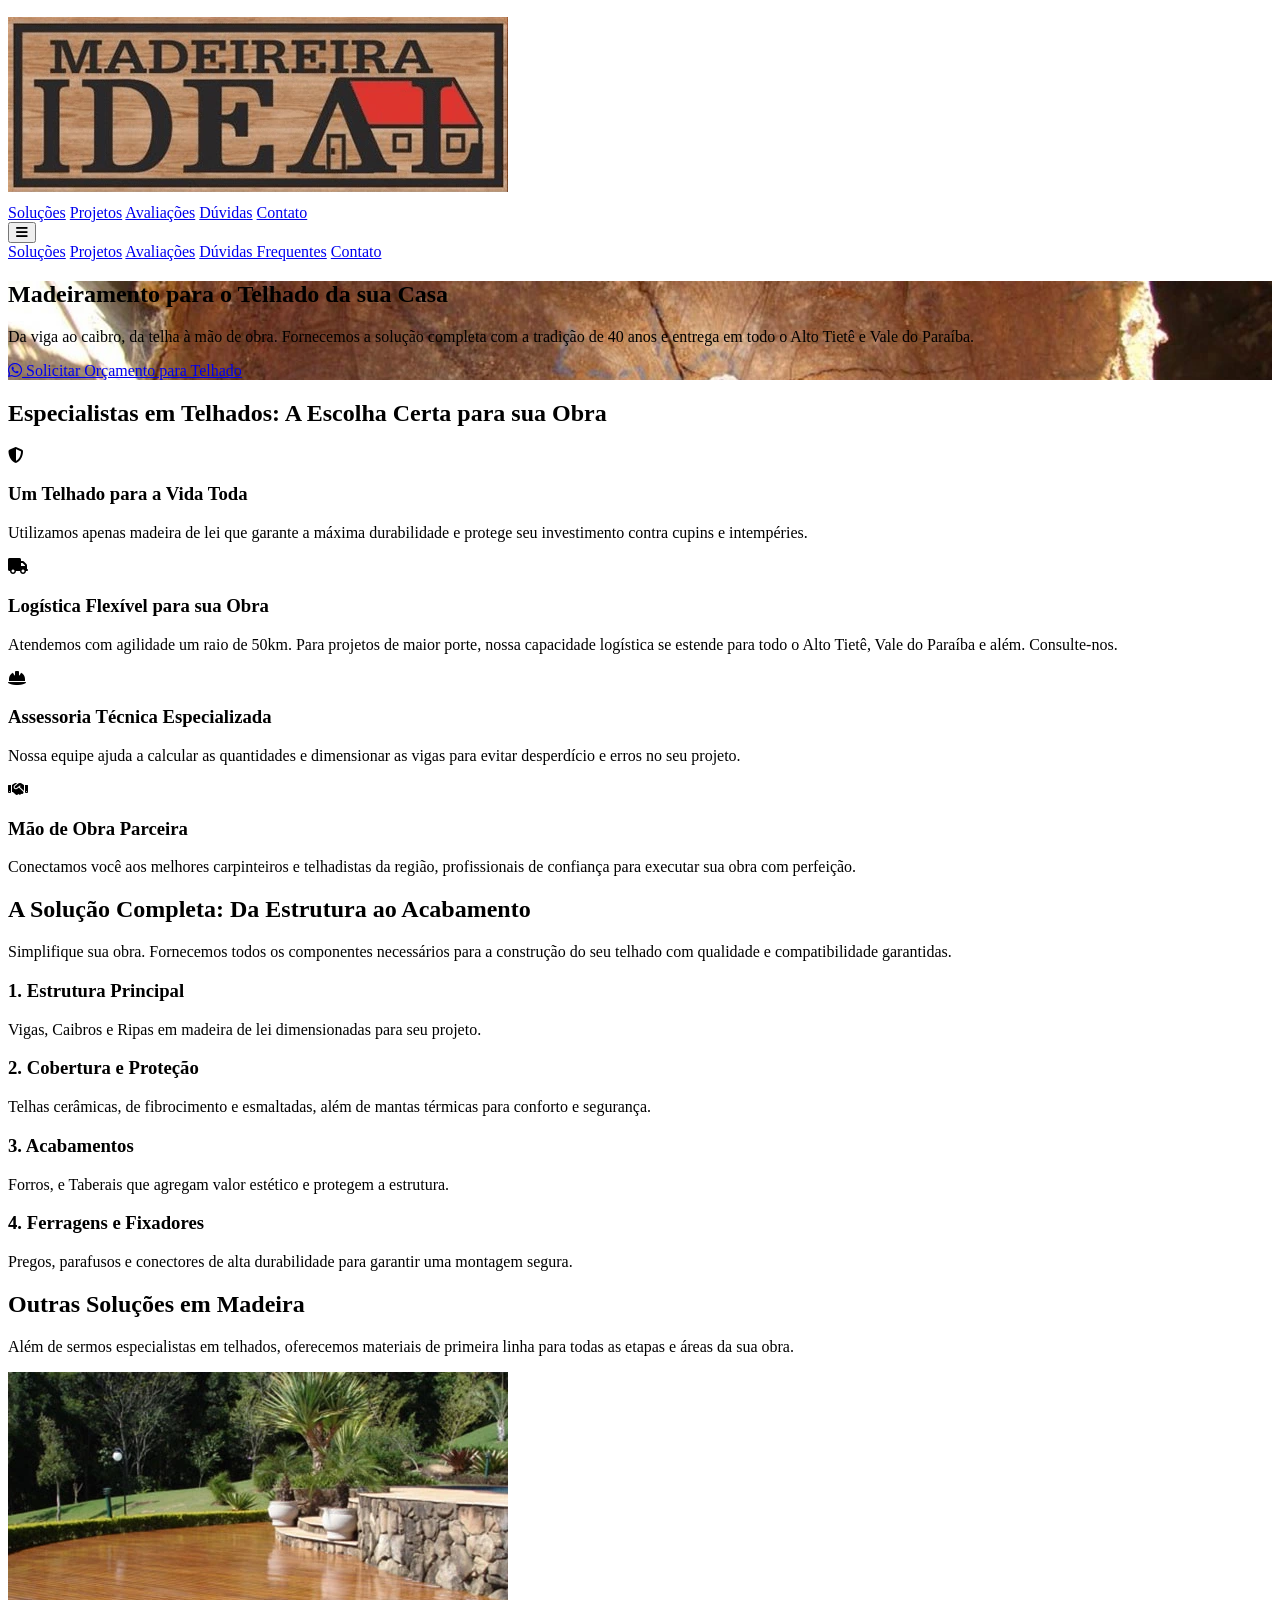
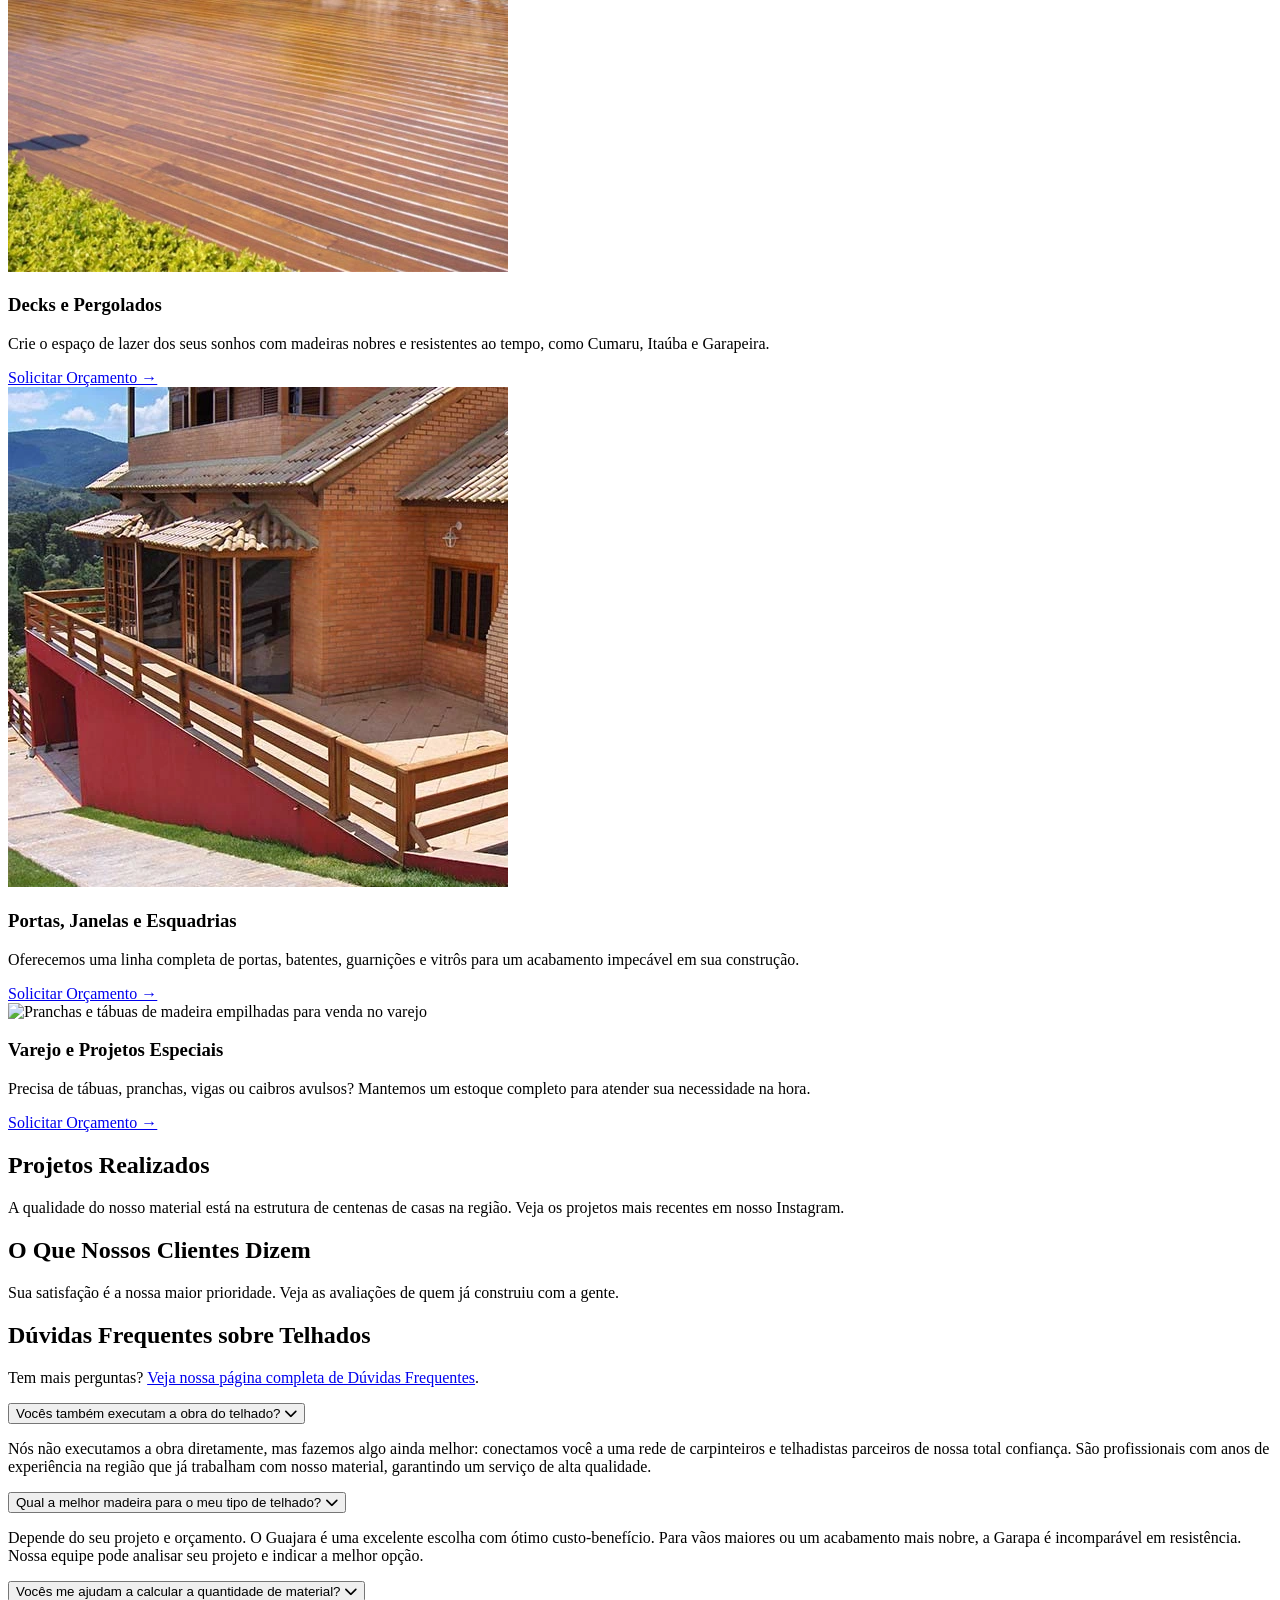
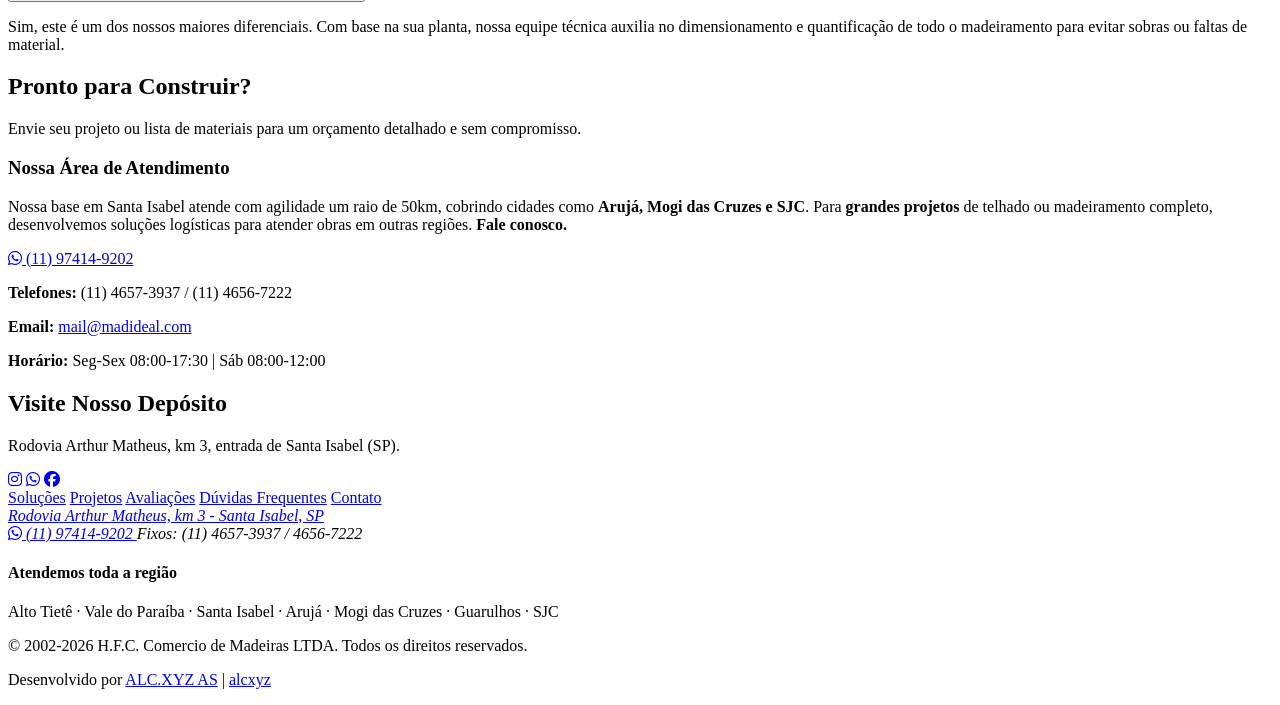
==== commit ebc0a726: "change title ig section" ====
--- a/index.html
+++ b/index.html
@@ -231,7 +231,7 @@
     <!-- Project Portfolio Section (Instagram Feed) -->
     <section id="portfolio-telhados" class="py-20 bg-gray-50">
       <div class="container mx-auto px-6 text-center">
-        <h2 class="text-3xl font-bold text-gray-900 mb-4">Projetos de Telhados Realizados</h2>
+        <h2 class="text-3xl font-bold text-gray-900 mb-4">Projetos Realizados</h2>
         <p class="max-w-2xl mx-auto mb-12 text-gray-600">A qualidade do nosso material está na estrutura de centenas de casas na região. Veja os projetos mais recentes em nosso Instagram.</p>
         <div class="elfsight-app-659bbd64-5279-4622-9a22-94e27ede6e5c" data-elfsight-app-lazy></div>
       </div>
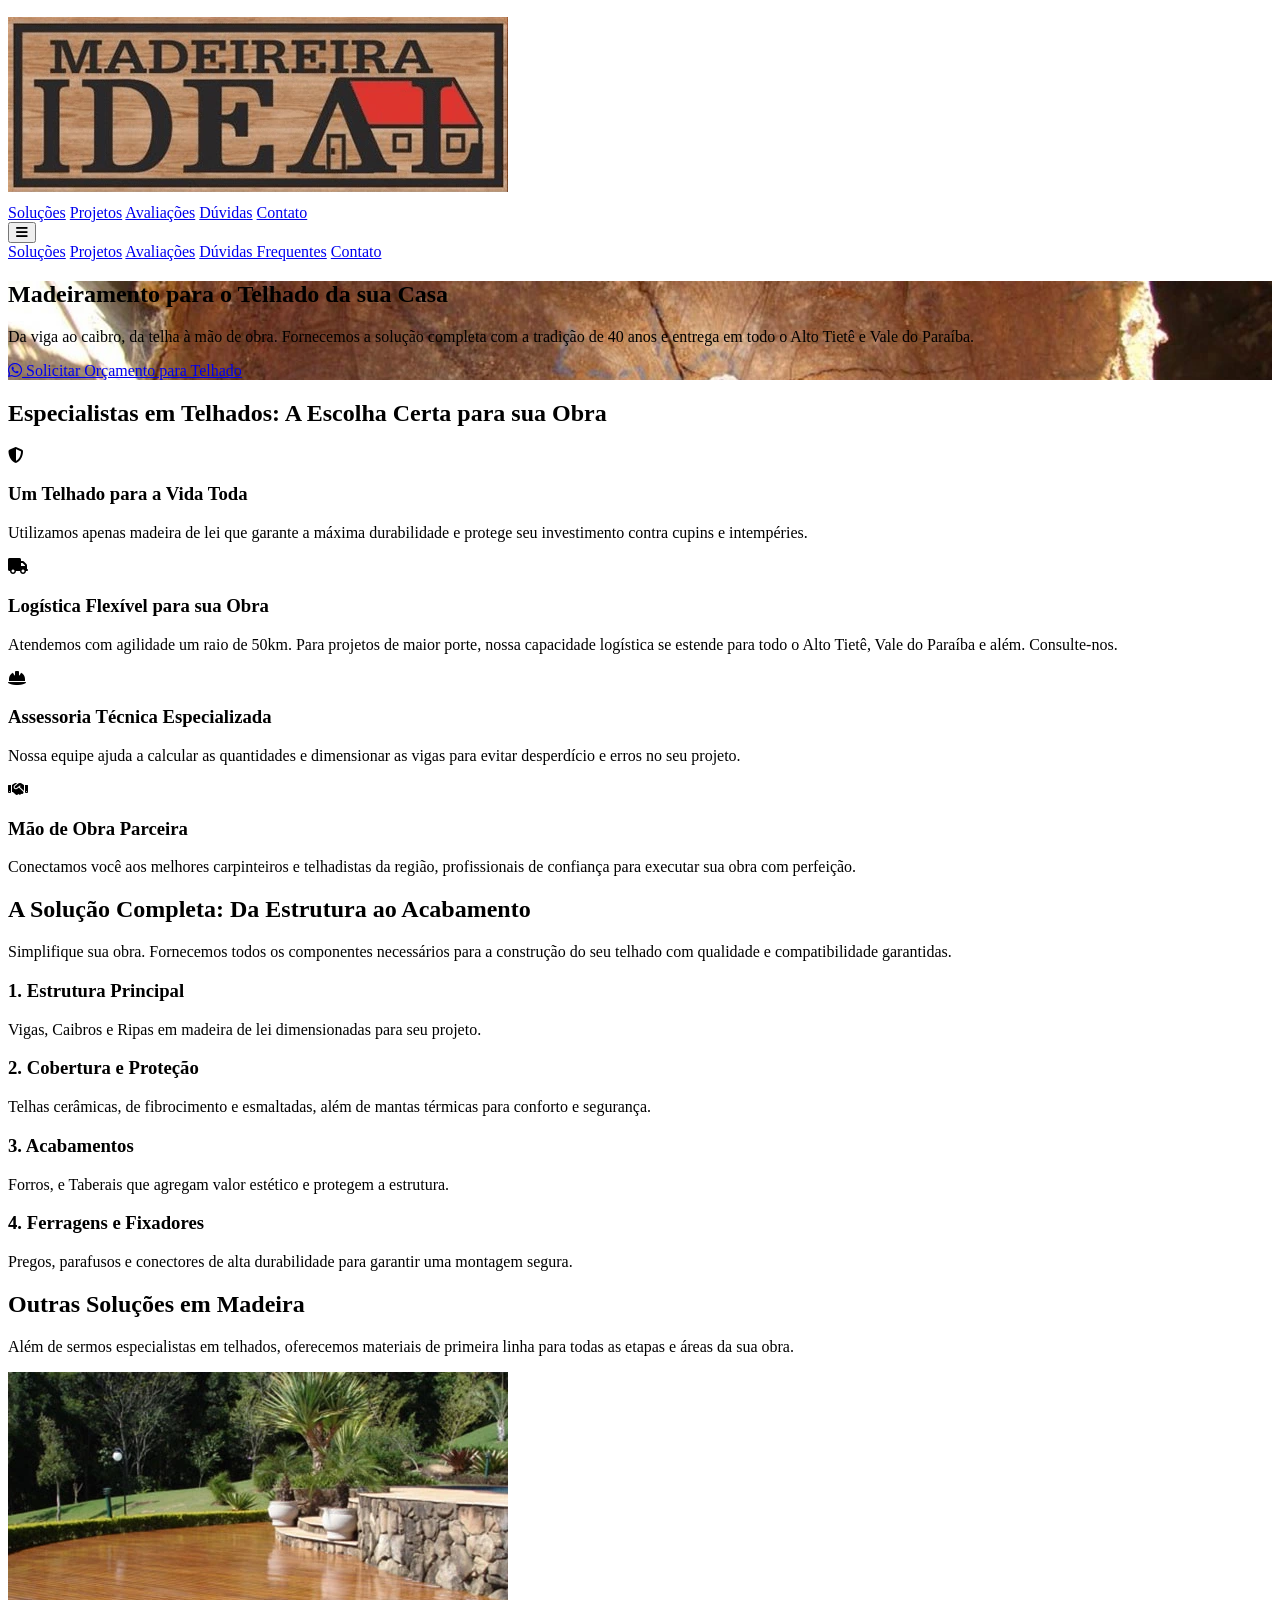
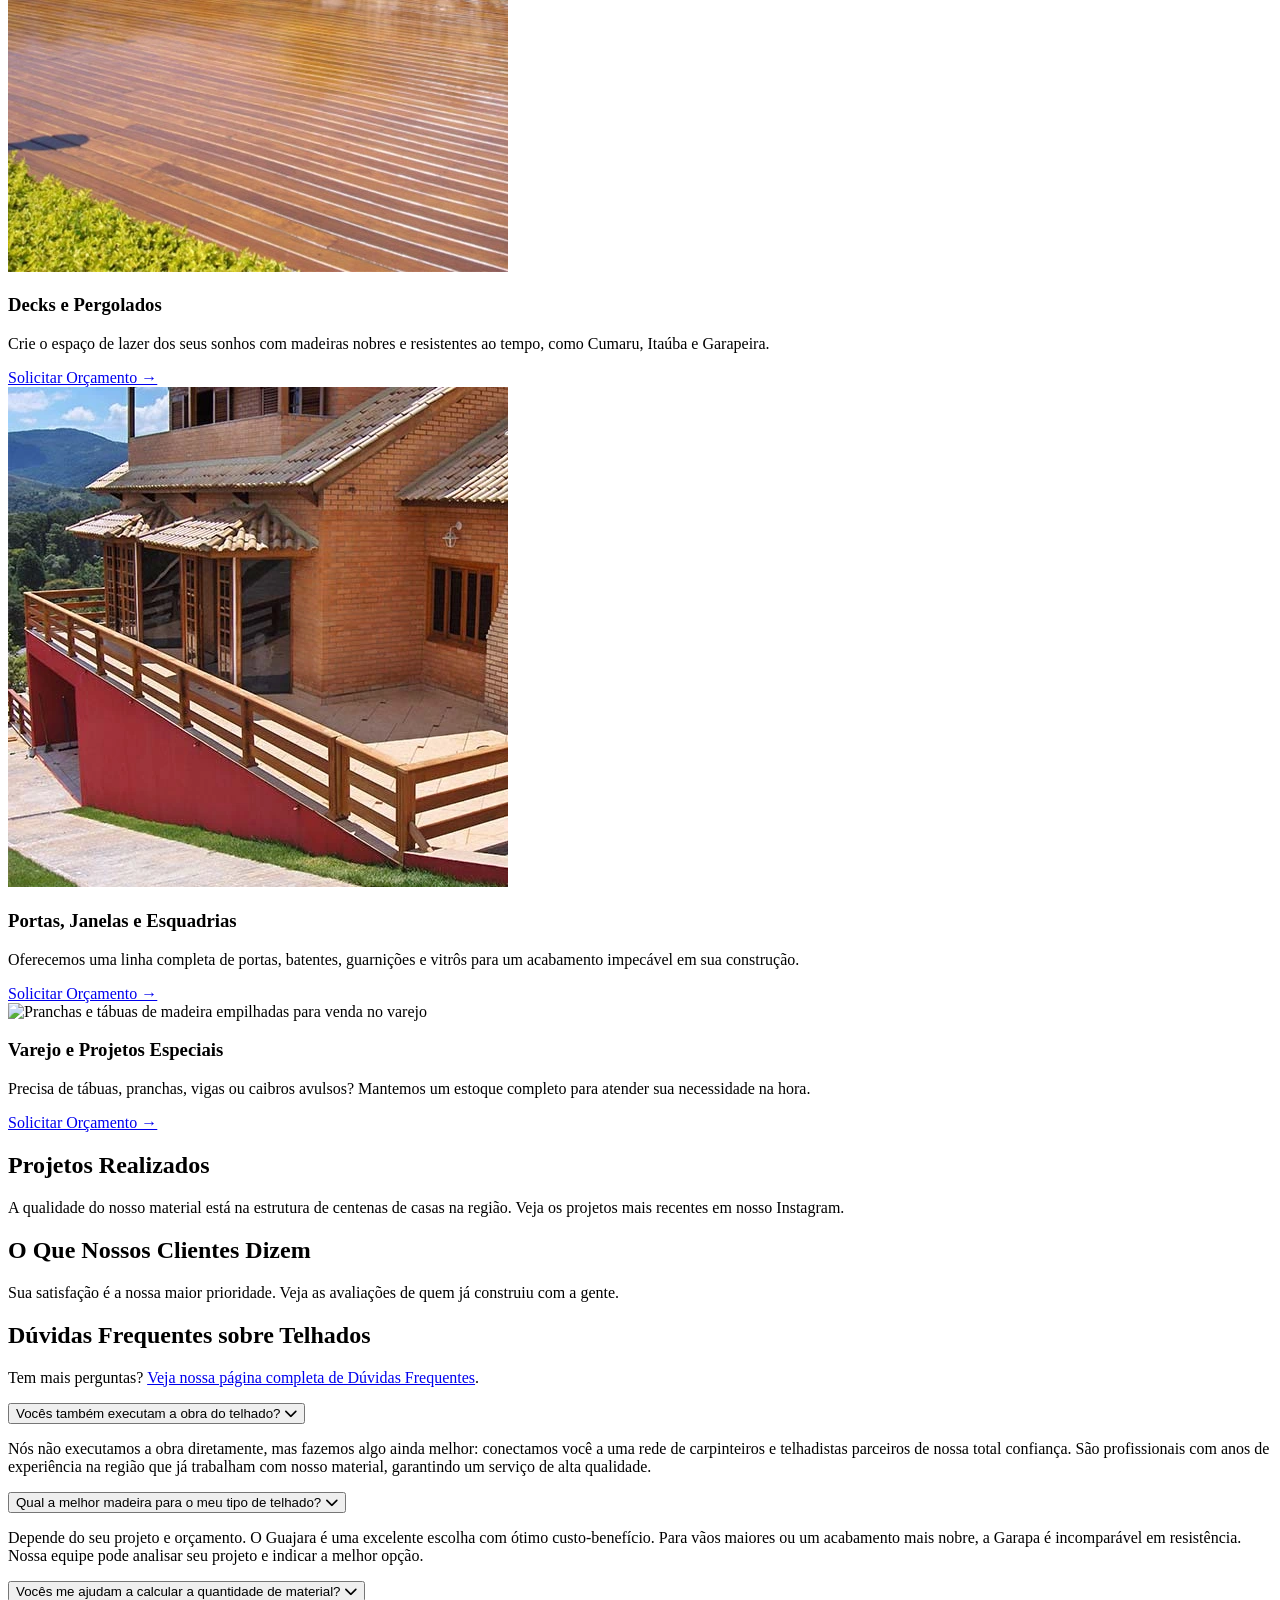
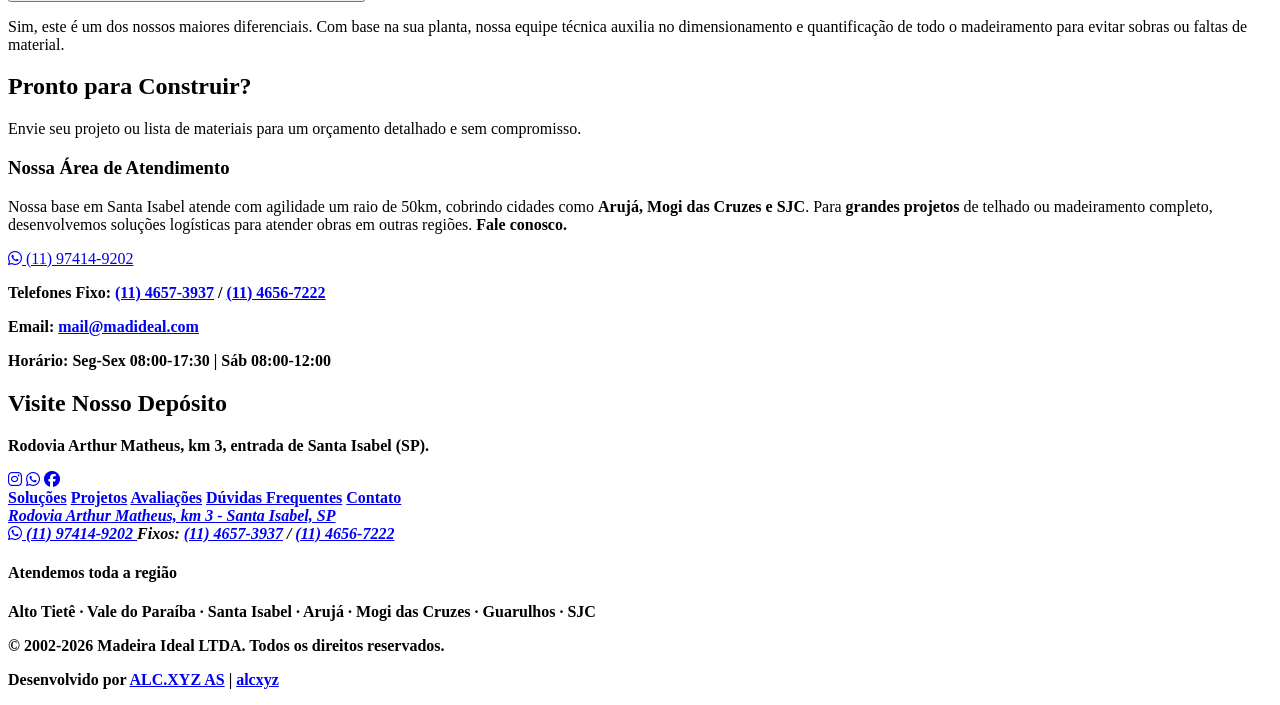
==== commit 7e99fe5f: "feat(analytics): track contact clicks and phone numbers in GA4" ====
--- a/index.html
+++ b/index.html
@@ -20,104 +20,96 @@
   <script src="https://elfsightcdn.com/platform.js" defer></script>
   <!-- Schema.org JSON-LD -->
   <script type="application/ld+json">
-    {
-      "@context": "https://schema.org",
-      "@type": "LocalBusiness",
-      "name": "Madeireira Ideal",
-      "description": "Especialistas em madeiramento completo para telhados, decks e estruturas de madeira em Santa Isabel, Arujá, Mogi das Cruzes e região. Fornecemos vigas, caibros, telhas e conectamos nossos clientes aos melhores carpinteiros parceiros.",
-      "image": "https://madideal.com/image/og-hero.jpg",
-      "@id": "https://madideal.com/",
-      "url": "https://madideal.com/",
-      "telephone": "+551146573937",
-      "priceRange": "$$",
-      "address": {
-        "@type": "PostalAddress",
-        "streetAddress": "Rodovia Arthur Matheus, km 3",
-        "addressLocality": "Santa Isabel",
-        "addressRegion": "SP",
-        "postalCode": "07500-000",
-        "addressCountry": "BR"
+  {
+    "@context": "https://schema.org",
+    "@type": "LocalBusiness",
+    "name": "Madeireira Ideal",
+    "description": "Especialistas em madeiramento completo para telhados, decks e estruturas de madeira em Santa Isabel, Arujá, Mogi das Cruzes e região. Fornecemos vigas, caibros, telhas e conectamos nossos clientes aos melhores carpinteiros parceiros.",
+    "image": "https://madideal.com/image/og-hero.jpg",
+    "@id": "https://madideal.com/",
+    "url": "https://madideal.com/",
+    "telephone": "+551146573937",
+    "priceRange": "$$$",
+    "address": {
+      "@type": "PostalAddress",
+      "streetAddress": "Rodovia Arthur Matheus, km 3",
+      "addressLocality": "Santa Isabel",
+      "addressRegion": "SP",
+      "postalCode": "07500-000",
+      "addressCountry": "BR"
+    },
+    "geo": {
+      "@type": "GeoCoordinates",
+      "latitude": -23.3328884,
+      "longitude": -46.2106827
+    },
+    "openingHoursSpecification": [
+      {
+        "@type": "OpeningHoursSpecification",
+        "dayOfWeek": ["Monday", "Tuesday", "Wednesday", "Thursday", "Friday"],
+        "opens": "08:00",
+        "closes": "17:30"
       },
-      "geo": {
-        "@type": "GeoCoordinates",
-        "latitude": -23.3328884,
-        "longitude": -46.2106827
+      {
+        "@type": "OpeningHoursSpecification",
+        "dayOfWeek": "Saturday",
+        "opens": "08:00",
+        "closes": "12:00"
+      }
+    ],
+    "hasMap": "https://www.google.com/maps?cid=15642436440268560521",
+    "areaServed": [
+      {
+        "@type": "GeoCircle",
+        "geoMidpoint": {
+          "@type": "GeoCoordinates",
+          "latitude": -23.3328884,
+          "longitude": -46.2106827
+        },
+        "geoRadius": "50000"
       },
-      "openingHoursSpecification": [
+      { "@type": "City", "name": "Santa Isabel" },
+      { "@type": "City", "name": "Arujá" },
+      { "@type": "City", "name": "Mogi das Cruzes" },
+      { "@type": "City", "name": "Guarulhos" },
+      { "@type": "City", "name": "São José dos Campos" },
+      { "@type": "City", "name": "Jacareí" },
+      { "@type": "City", "name": "Igaratá" },
+      { "@type": "City", "name": "Guararema" },
+      { "@type": "AdministrativeArea", "name": "Alto Tietê" },
+      { "@type": "AdministrativeArea", "name": "Vale do Paraíba" }
+    ],
+    "hasOfferCatalog": {
+      "@type": "OfferCatalog",
+      "name": "Produtos e Soluções em Madeira",
+      "itemListElement": [
         {
-          "@type": "OpeningHoursSpecification",
-          "dayOfWeek": ["Monday", "Tuesday", "Wednesday", "Thursday", "Friday"],
-          "opens": "08:00",
-          "closes": "17:30"
+          "@type": "Offer",
+          "itemOffered": {
+            "@type": "Service",
+            "name": "Solução Completa para Telhados",
+            "description": "Fornecimento de madeiramento completo (vigas, caibros, ripas), telhas, mantas térmicas e assessoria técnica para construção de telhados."
+          }
         },
         {
-          "@type": "OpeningHoursSpecification",
-          "dayOfWeek": "Saturday",
-          "opens": "08:00",
-          "closes": "12:00"
-        }
-      ],
-      "hasMap": "https://www.google.com/maps?cid=15642436440268560521",
-      "areaServed": [
-        {
-          "@type": "GeoCircle",
-          "geoMidpoint": {
-            "@type": "GeoCoordinates",
-            "latitude": -23.3328884,
-            "longitude": -46.2106827
-          },
-          "geoRadius": "50000"
+          "@type": "Offer",
+          "itemOffered": {
+            "@type": "Service",
+            "name": "Solução para Decks e Pergolados",
+            "description": "Fornecimento de madeira nobre (Cumaru, Itaúba, Garapeira) para construção de decks, pergolados e áreas externas."
+          }
         },
-        { "@type": "City", "name": "Santa Isabel" },
-        { "@type": "City", "name": "Arujá" },
-        { "@type": "City", "name": "Mogi das Cruzes" },
-        { "@type": "City", "name": "Guarulhos" },
-        { "@type": "City", "name": "São José dos Campos" },
-        { "@type": "City", "name": "Jacareí" },
-        { "@type": "City", "name": "Igaratá" },
-        { "@type": "City", "name": "Guararema" },
-        { "@type": "AdministrativeArea", "name": "Alto Tietê" },
-        { "@type": "AdministrativeArea", "name": "Vale do Paraíba" }
-      ],
-      "hasOfferCatalog": {
-        "@type": "OfferCatalog",
-        "name": "Produtos e Soluções em Madeira",
-        "itemListElement": [
-          {
-            "@type": "Offer",
-            "itemOffered": {
-              "@type": "Service",
-              "name": "Solução Completa para Telhados",
-              "areaServed": [
-                { "@type": "City", "name": "Arujá" },
-                { "@type": "City", "name": "Mogi das Cruzes" }
-              ]
-            }
-          },
-          {
-            "@type": "Offer",
-            "itemOffered": {
-              "@type": "Service",
-              "name": "Solução para Decks e Pergolados"
-            }
-          },
-          {
-            "@type": "Offer",
-            "itemOffered": {
-              "@type": "Product",
-              "name": "Portas, Janelas e Esquadrias de Madeira"
-            }
-          },
-          {
-            "@type": "Offer",
-            "itemOffered": {
-              "@type": "Product",
-              "name": "Vigas, Tábuas e Pranchas (Varejo)"
-            }
-          }
-        ]
-      }
+        { "@type": "Offer", "itemOffered": { "@type": "Product", "name": "Vigas de Madeira" } },
+        { "@type": "Offer", "itemOffered": { "@type": "Product", "name": "Caibros de Madeira" } },
+        { "@type": "Offer", "itemOffered": { "@type": "Product", "name": "Tábuas de Madeira" } },
+        { "@type": "Offer", "itemOffered": { "@type": "Product", "name": "Pranchas de Madeira" } },
+        { "@type": "Offer", "itemOffered": { "@type": "Product", "name": "Portas de Madeira" } },
+        { "@type": "Offer", "itemOffered": { "@type": "Product", "name": "Janelas de Madeira e Vitrôs" } },
+        { "@type": "Offer", "itemOffered": { "@type": "Product", "name": "Batentes de Madeira" } },
+        { "@type": "Offer", "itemOffered": { "@type": "Product", "name": "Guarnições de Madeira" } }
+      ]
     }
+  }
   </script>
 </head>
 <body class="bg-gray-50 text-gray-800 font-sans">
@@ -297,7 +289,7 @@
         </div>
         <div class="text-lg space-y-4">
           <p><a href="https://wa.me/5511974149202?text=Olá!%20Gostaria%20de%20fazer%20um%20orçamento%20para%20o%20telhado%20da%20minha%20obra." class="text-amber-600 hover:text-amber-700 font-bold text-xl"><i class="fab fa-whatsapp"></i> (11) 97414-9202</a></p>
-          <p><strong>Telefones:</strong> (11) 4657-3937 / (11) 4656-7222</p>
+          <p><strong>Telefones Fixo: <a href="tel:+551146573937" class="hover:text-amber-600">(11) 4657-3937</a> / <a href="tel:+551146567222" class="hover:text-amber-600">(11) 4656-7222</a></p>
           <p><strong>Email:</strong> <a href="mailto:mail@madideal.com" class="text-amber-600 hover:text-amber-700">mail@madideal.com</a></p>
           <p><strong>Horário:</strong> Seg-Sex 08:00-17:30 | Sáb 08:00-12:00</p>
         </div>
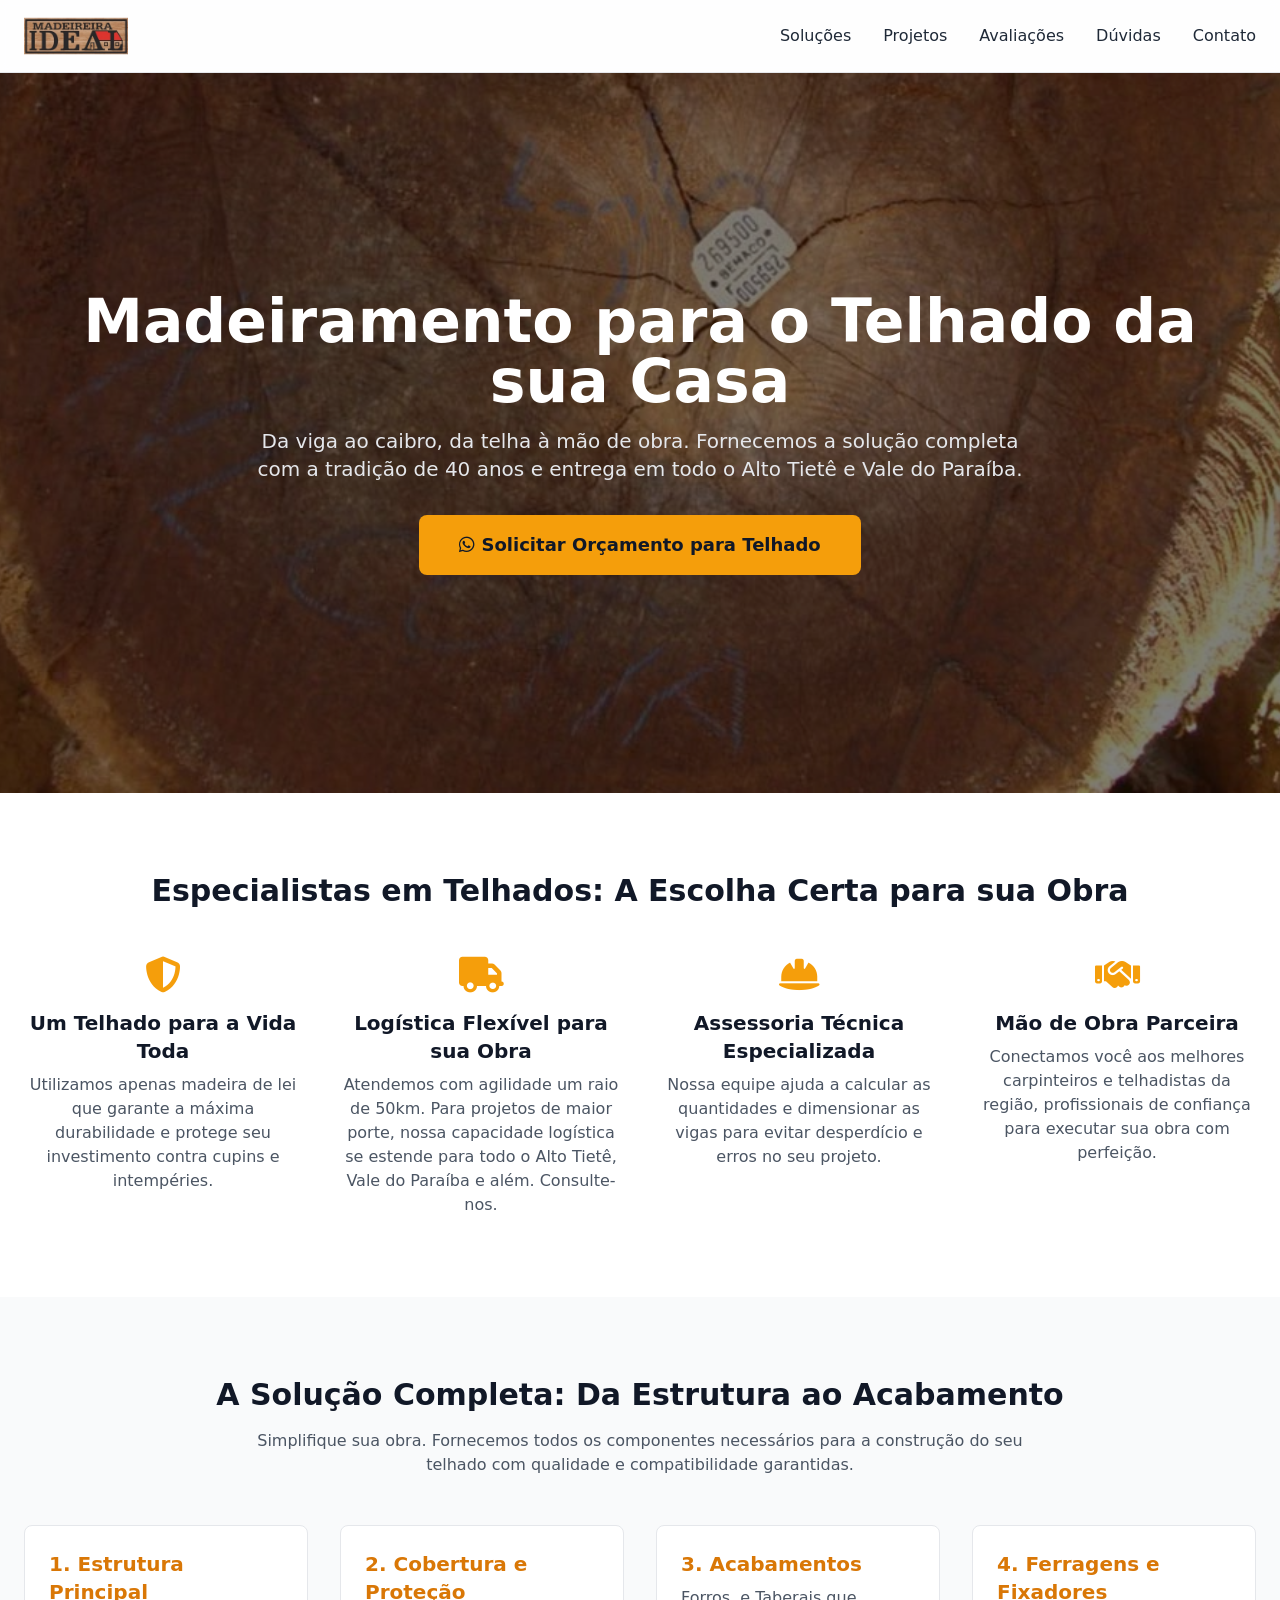
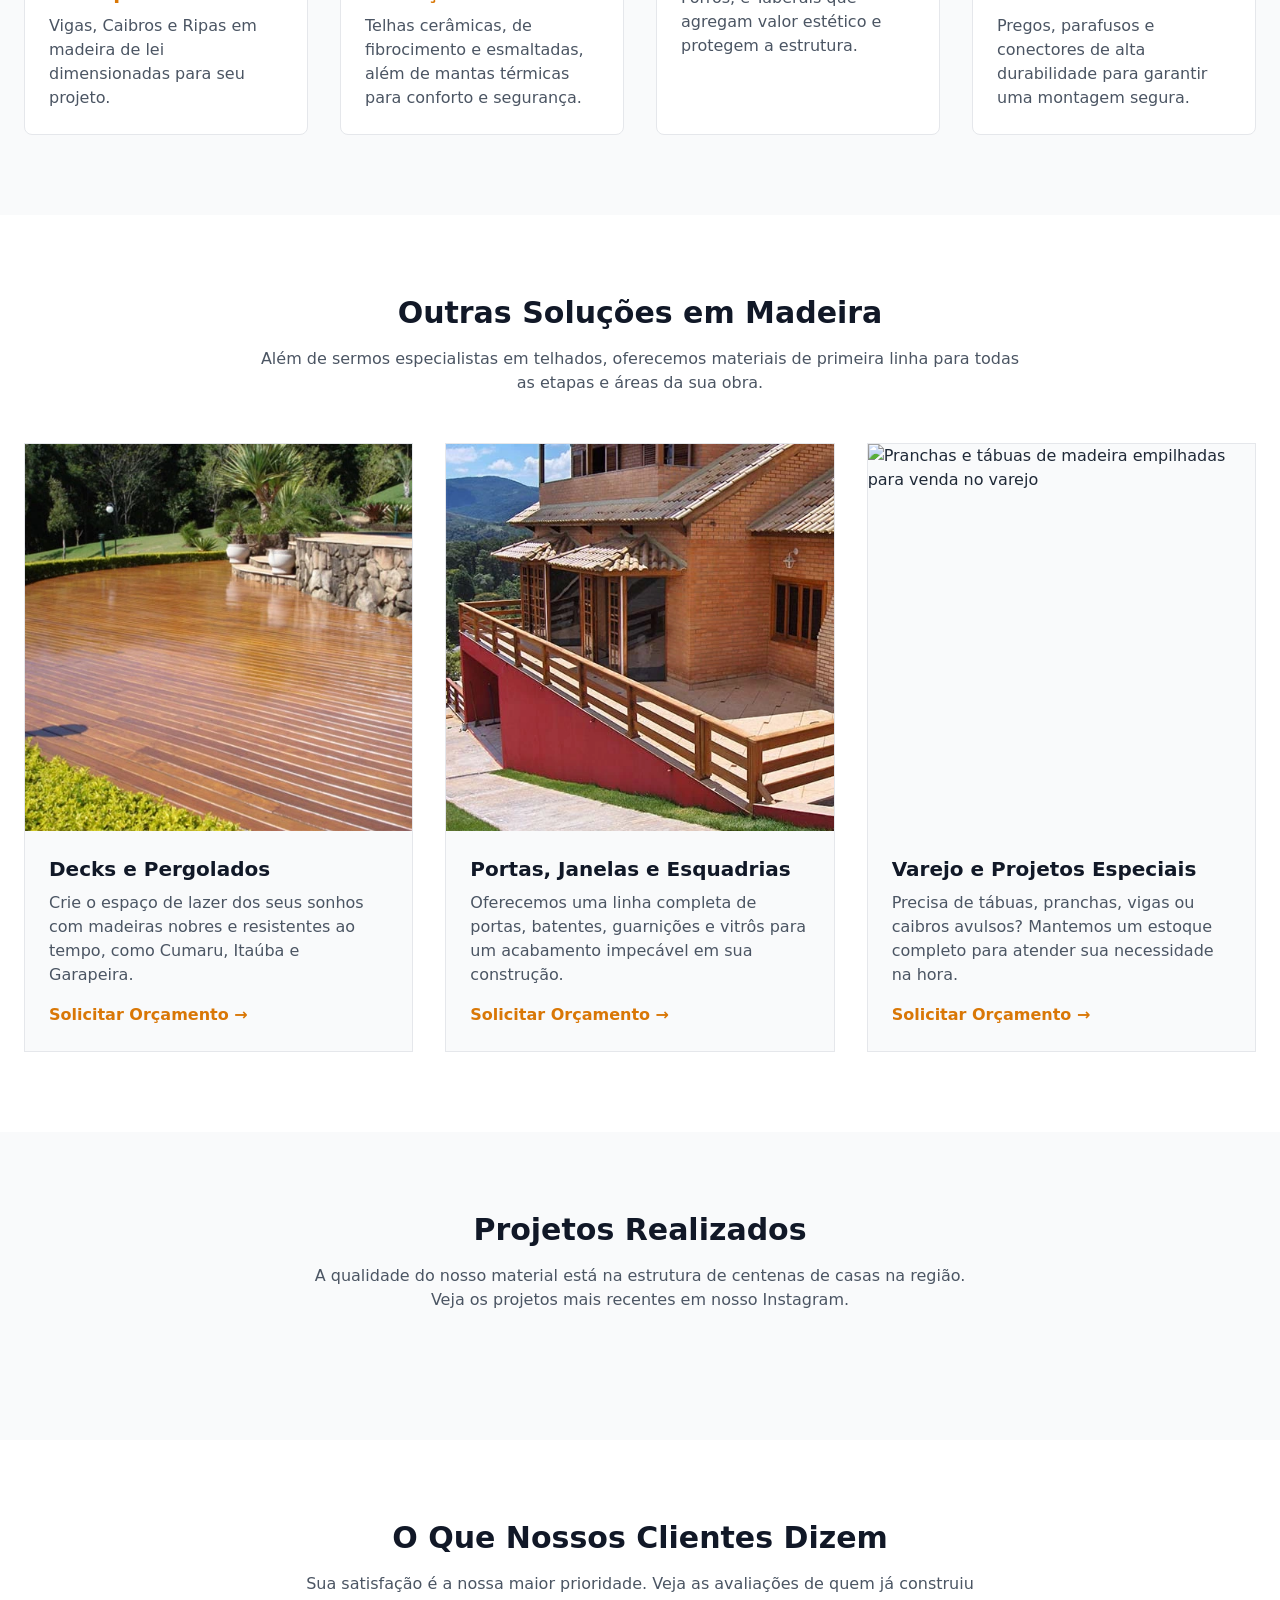
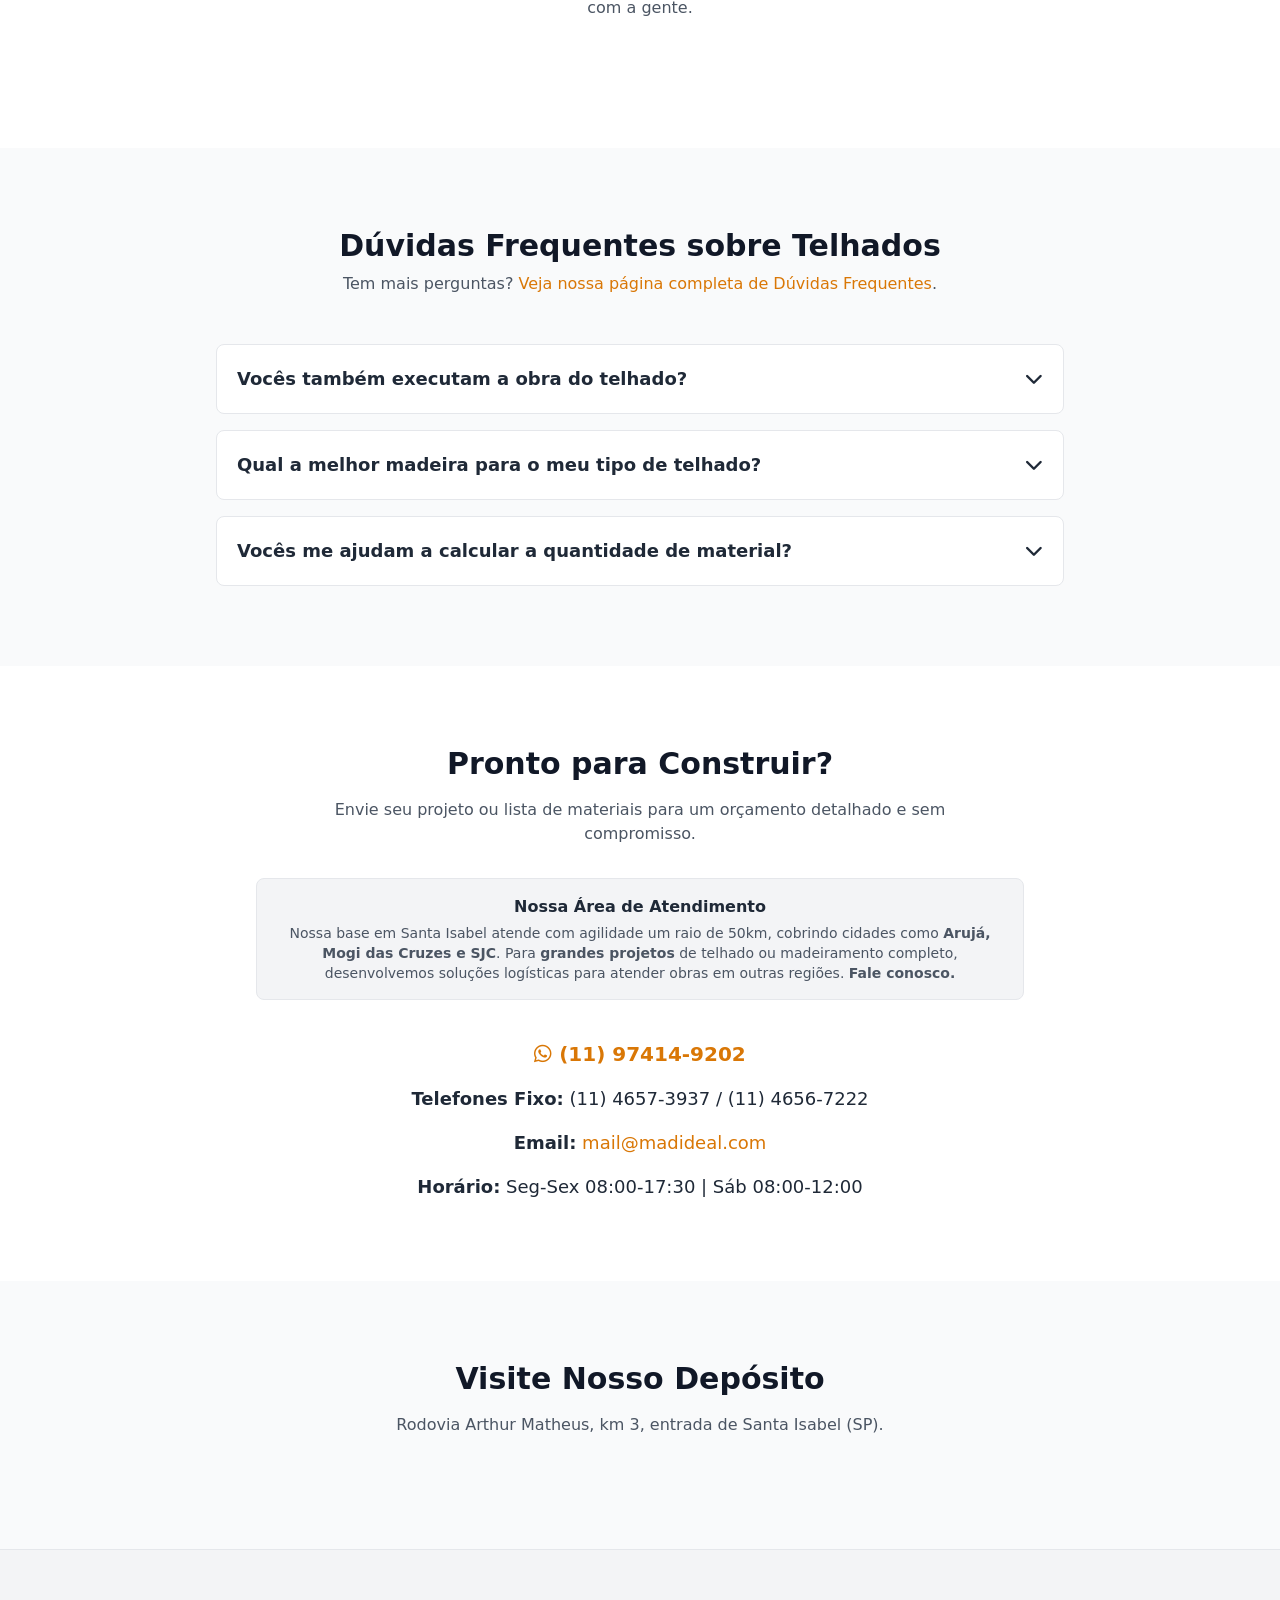
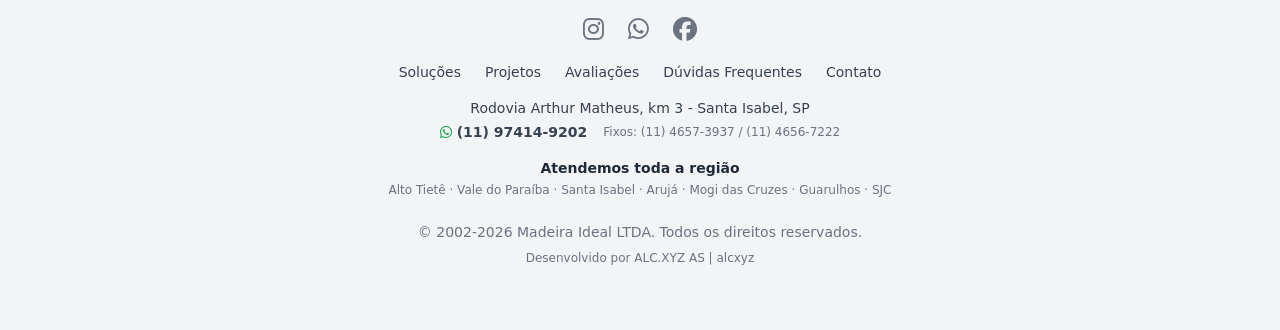
==== commit 35406808: "fix: site audit — replace Tailwind CDN with production build, fix HTML/SEO/a11y issues - Replace Tai" ====
--- a/index.html
+++ b/index.html
@@ -15,7 +15,7 @@
   <meta property="og:image" content="https://madideal.com/image/og-hero.jpg" />
   <meta property="twitter:card" content="summary_large_image" />
   <!-- Styles and Scripts -->
-  <script src="https://cdn.tailwindcss.com"></script>
+  <link rel="stylesheet" href="css/style.css" />
   <link rel="stylesheet" href="https://cdnjs.cloudflare.com/ajax/libs/font-awesome/6.5.1/css/all.min.css" />
   <script src="https://elfsightcdn.com/platform.js" defer></script>
   <!-- Schema.org JSON-LD -->
@@ -189,7 +189,7 @@
         <div class="mt-12 grid grid-cols-1 md:grid-cols-2 lg:grid-cols-3 gap-8">
           <div class="bg-gray-50 border border-gray-200 overflow-hidden flex flex-col">
             <div class="aspect-square">
-              <img src="image/deck-solution.webp" alt="Deck de madeira em área externa" class="w-full object-cover" />
+              <img src="image/deck-solution.webp" alt="Deck de madeira em área externa" class="w-full object-cover" loading="lazy" />
             </div>
             <div class="p-6 flex flex-col flex-grow">
               <h3 class="text-xl font-bold mb-2 text-gray-900">Decks e Pergolados</h3>
@@ -199,7 +199,7 @@
           </div>
           <div class="bg-gray-50 border border-gray-200 overflow-hidden flex flex-col">
             <div class="aspect-square">
-              <img src="image/doors-solution.webp" alt="Porta de madeira maciça instalada" class="w-full object-cover" />
+              <img src="image/doors-solution.webp" alt="Porta de madeira maciça instalada" class="w-full object-cover" loading="lazy" />
             </div>
             <div class="p-6 flex flex-col flex-grow">
               <h3 class="text-xl font-bold mb-2 text-gray-900">Portas, Janelas e Esquadrias</h3>
@@ -209,7 +209,7 @@
           </div>
           <div class="bg-gray-50 border border-gray-200 overflow-hidden flex flex-col">
             <div class="aspect-square">
-              <img src="image/varejo-solution.webp" alt="Pranchas e tábuas de madeira empilhadas para venda no varejo" class="w-full h-48 object-cover" />
+              <img src="image/varejo-solution.webp" alt="Pranchas e tábuas de madeira empilhadas para venda no varejo" class="w-full h-48 object-cover" loading="lazy" />
             </div>
             <div class="p-6 flex flex-col flex-grow">
               <h3 class="text-xl font-bold mb-2 text-gray-900">Varejo e Projetos Especiais</h3>
@@ -243,7 +243,7 @@
         <p class="text-center -mt-10 mb-12 text-gray-600">Tem mais perguntas? <a href="faq.html" class="text-amber-600 hover:underline font-medium">Veja nossa página completa de Dúvidas Frequentes</a>.</p>
         <div class="space-y-4">
           <div class="border border-gray-200 rounded-lg bg-white">
-            <button class="accordion-button flex justify-between items-center w-full p-5 text-left font-semibold text-lg text-gray-800 hover:bg-gray-50 transition-colors">
+            <button class="accordion-button flex justify-between items-center w-full p-5 text-left font-semibold text-lg text-gray-800 hover:bg-gray-50 transition-colors" aria-expanded="false">
               <span>Vocês também executam a obra do telhado?</span>
               <i class="fas fa-chevron-down accordion-icon transition-transform"></i>
             </button>
@@ -254,7 +254,7 @@
             </div>
           </div>
           <div class="border border-gray-200 rounded-lg bg-white">
-            <button class="accordion-button flex justify-between items-center w-full p-5 text-left font-semibold text-lg text-gray-800 hover:bg-gray-50 transition-colors">
+            <button class="accordion-button flex justify-between items-center w-full p-5 text-left font-semibold text-lg text-gray-800 hover:bg-gray-50 transition-colors" aria-expanded="false">
               <span>Qual a melhor madeira para o meu tipo de telhado?</span>
               <i class="fas fa-chevron-down accordion-icon transition-transform"></i>
             </button>
@@ -265,7 +265,7 @@
             </div>
           </div>
           <div class="border border-gray-200 rounded-lg bg-white">
-            <button class="accordion-button flex justify-between items-center w-full p-5 text-left font-semibold text-lg text-gray-800 hover:bg-gray-50 transition-colors">
+            <button class="accordion-button flex justify-between items-center w-full p-5 text-left font-semibold text-lg text-gray-800 hover:bg-gray-50 transition-colors" aria-expanded="false">
               <span>Vocês me ajudam a calcular a quantidade de material?</span>
               <i class="fas fa-chevron-down accordion-icon transition-transform"></i>
             </button>
@@ -289,7 +289,7 @@
         </div>
         <div class="text-lg space-y-4">
           <p><a href="https://wa.me/5511974149202?text=Olá!%20Gostaria%20de%20fazer%20um%20orçamento%20para%20o%20telhado%20da%20minha%20obra." class="text-amber-600 hover:text-amber-700 font-bold text-xl"><i class="fab fa-whatsapp"></i> (11) 97414-9202</a></p>
-          <p><strong>Telefones Fixo: <a href="tel:+551146573937" class="hover:text-amber-600">(11) 4657-3937</a> / <a href="tel:+551146567222" class="hover:text-amber-600">(11) 4656-7222</a></p>
+          <p><strong>Telefones Fixo:</strong> <a href="tel:+551146573937" class="hover:text-amber-600">(11) 4657-3937</a> / <a href="tel:+551146567222" class="hover:text-amber-600">(11) 4656-7222</a></p>
           <p><strong>Email:</strong> <a href="mailto:mail@madideal.com" class="text-amber-600 hover:text-amber-700">mail@madideal.com</a></p>
           <p><strong>Horário:</strong> Seg-Sex 08:00-17:30 | Sáb 08:00-12:00</p>
         </div>
--- a/css/style.css
+++ b/css/style.css
@@ -0,0 +1 @@
+*,:after,:before{--tw-border-spacing-x:0;--tw-border-spacing-y:0;--tw-translate-x:0;--tw-translate-y:0;--tw-rotate:0;--tw-skew-x:0;--tw-skew-y:0;--tw-scale-x:1;--tw-scale-y:1;--tw-pan-x: ;--tw-pan-y: ;--tw-pinch-zoom: ;--tw-scroll-snap-strictness:proximity;--tw-gradient-from-position: ;--tw-gradient-via-position: ;--tw-gradient-to-position: ;--tw-ordinal: ;--tw-slashed-zero: ;--tw-numeric-figure: ;--tw-numeric-spacing: ;--tw-numeric-fraction: ;--tw-ring-inset: ;--tw-ring-offset-width:0px;--tw-ring-offset-color:#fff;--tw-ring-color:rgba(59,130,246,.5);--tw-ring-offset-shadow:0 0 #0000;--tw-ring-shadow:0 0 #0000;--tw-shadow:0 0 #0000;--tw-shadow-colored:0 0 #0000;--tw-blur: ;--tw-brightness: ;--tw-contrast: ;--tw-grayscale: ;--tw-hue-rotate: ;--tw-invert: ;--tw-saturate: ;--tw-sepia: ;--tw-drop-shadow: ;--tw-backdrop-blur: ;--tw-backdrop-brightness: ;--tw-backdrop-contrast: ;--tw-backdrop-grayscale: ;--tw-backdrop-hue-rotate: ;--tw-backdrop-invert: ;--tw-backdrop-opacity: ;--tw-backdrop-saturate: ;--tw-backdrop-sepia: ;--tw-contain-size: ;--tw-contain-layout: ;--tw-contain-paint: ;--tw-contain-style: }::backdrop{--tw-border-spacing-x:0;--tw-border-spacing-y:0;--tw-translate-x:0;--tw-translate-y:0;--tw-rotate:0;--tw-skew-x:0;--tw-skew-y:0;--tw-scale-x:1;--tw-scale-y:1;--tw-pan-x: ;--tw-pan-y: ;--tw-pinch-zoom: ;--tw-scroll-snap-strictness:proximity;--tw-gradient-from-position: ;--tw-gradient-via-position: ;--tw-gradient-to-position: ;--tw-ordinal: ;--tw-slashed-zero: ;--tw-numeric-figure: ;--tw-numeric-spacing: ;--tw-numeric-fraction: ;--tw-ring-inset: ;--tw-ring-offset-width:0px;--tw-ring-offset-color:#fff;--tw-ring-color:rgba(59,130,246,.5);--tw-ring-offset-shadow:0 0 #0000;--tw-ring-shadow:0 0 #0000;--tw-shadow:0 0 #0000;--tw-shadow-colored:0 0 #0000;--tw-blur: ;--tw-brightness: ;--tw-contrast: ;--tw-grayscale: ;--tw-hue-rotate: ;--tw-invert: ;--tw-saturate: ;--tw-sepia: ;--tw-drop-shadow: ;--tw-backdrop-blur: ;--tw-backdrop-brightness: ;--tw-backdrop-contrast: ;--tw-backdrop-grayscale: ;--tw-backdrop-hue-rotate: ;--tw-backdrop-invert: ;--tw-backdrop-opacity: ;--tw-backdrop-saturate: ;--tw-backdrop-sepia: ;--tw-contain-size: ;--tw-contain-layout: ;--tw-contain-paint: ;--tw-contain-style: }/*! tailwindcss v3.4.19 | MIT License | https://tailwindcss.com*/*,:after,:before{box-sizing:border-box;border:0 solid #e5e7eb}:after,:before{--tw-content:""}:host,html{line-height:1.5;-webkit-text-size-adjust:100%;-moz-tab-size:4;-o-tab-size:4;tab-size:4;font-family:ui-sans-serif,system-ui,sans-serif,Apple Color Emoji,Segoe UI Emoji,Segoe UI Symbol,Noto Color Emoji;font-feature-settings:normal;font-variation-settings:normal;-webkit-tap-highlight-color:transparent}body{margin:0;line-height:inherit}hr{height:0;color:inherit;border-top-width:1px}abbr:where([title]){-webkit-text-decoration:underline dotted;text-decoration:underline dotted}h1,h2,h3,h4,h5,h6{font-size:inherit;font-weight:inherit}a{color:inherit;text-decoration:inherit}b,strong{font-weight:bolder}code,kbd,pre,samp{font-family:ui-monospace,SFMono-Regular,Menlo,Monaco,Consolas,Liberation Mono,Courier New,monospace;font-feature-settings:normal;font-variation-settings:normal;font-size:1em}small{font-size:80%}sub,sup{font-size:75%;line-height:0;position:relative;vertical-align:baseline}sub{bottom:-.25em}sup{top:-.5em}table{text-indent:0;border-color:inherit;border-collapse:collapse}button,input,optgroup,select,textarea{font-family:inherit;font-feature-settings:inherit;font-variation-settings:inherit;font-size:100%;font-weight:inherit;line-height:inherit;letter-spacing:inherit;color:inherit;margin:0;padding:0}button,select{text-transform:none}button,input:where([type=button]),input:where([type=reset]),input:where([type=submit]){-webkit-appearance:button;background-color:transparent;background-image:none}:-moz-focusring{outline:auto}:-moz-ui-invalid{box-shadow:none}progress{vertical-align:baseline}::-webkit-inner-spin-button,::-webkit-outer-spin-button{height:auto}[type=search]{-webkit-appearance:textfield;outline-offset:-2px}::-webkit-search-decoration{-webkit-appearance:none}::-webkit-file-upload-button{-webkit-appearance:button;font:inherit}summary{display:list-item}blockquote,dd,dl,figure,h1,h2,h3,h4,h5,h6,hr,p,pre{margin:0}fieldset{margin:0}fieldset,legend{padding:0}menu,ol,ul{list-style:none;margin:0;padding:0}dialog{padding:0}textarea{resize:vertical}input::-moz-placeholder,textarea::-moz-placeholder{opacity:1;color:#9ca3af}input::placeholder,textarea::placeholder{opacity:1;color:#9ca3af}[role=button],button{cursor:pointer}:disabled{cursor:default}audio,canvas,embed,iframe,img,object,svg,video{display:block;vertical-align:middle}img,video{max-width:100%;height:auto}[hidden]:where(:not([hidden=until-found])){display:none}.container{width:100%}@media (min-width:640px){.container{max-width:640px}}@media (min-width:768px){.container{max-width:768px}}@media (min-width:1024px){.container{max-width:1024px}}@media (min-width:1280px){.container{max-width:1280px}}@media (min-width:1536px){.container{max-width:1536px}}.absolute{position:absolute}.relative{position:relative}.sticky{position:sticky}.inset-0{inset:0}.left-0{left:0}.top-0{top:0}.top-full{top:100%}.z-10{z-index:10}.z-50{z-index:50}.mx-auto{margin-left:auto;margin-right:auto}.my-8{margin-top:2rem;margin-bottom:2rem}.-mt-10{margin-top:-2.5rem}.mb-1{margin-bottom:.25rem}.mb-10{margin-bottom:2.5rem}.mb-12{margin-bottom:3rem}.mb-2{margin-bottom:.5rem}.mb-4{margin-bottom:1rem}.mb-6{margin-bottom:1.5rem}.mb-8{margin-bottom:2rem}.mt-1{margin-top:.25rem}.mt-10{margin-top:2.5rem}.mt-12{margin-top:3rem}.mt-2{margin-top:.5rem}.mt-4{margin-top:1rem}.mt-8{margin-top:2rem}.mt-auto{margin-top:auto}.block{display:block}.inline-block{display:inline-block}.flex{display:flex}.grid{display:grid}.hidden{display:none}.aspect-square{aspect-ratio:1/1}.h-10{height:2.5rem}.h-48{height:12rem}.h-\[80vh\]{height:80vh}.max-h-0{max-height:0}.min-h-\[500px\]{min-height:500px}.w-auto{width:auto}.w-full{width:100%}.max-w-2xl{max-width:42rem}.max-w-3xl{max-width:48rem}.max-w-4xl{max-width:56rem}.max-w-7xl{max-width:80rem}.flex-grow{flex-grow:1}.list-inside{list-style-position:inside}.list-disc{list-style-type:disc}.grid-cols-1{grid-template-columns:repeat(1,minmax(0,1fr))}.flex-col{flex-direction:column}.flex-wrap{flex-wrap:wrap}.items-center{align-items:center}.justify-center{justify-content:center}.justify-between{justify-content:space-between}.gap-10{gap:2.5rem}.gap-8{gap:2rem}.gap-x-4{-moz-column-gap:1rem;column-gap:1rem}.gap-y-1{row-gap:.25rem}.space-x-4>:not([hidden])~:not([hidden]){--tw-space-x-reverse:0;margin-right:calc(1rem*var(--tw-space-x-reverse));margin-left:calc(1rem*(1 - var(--tw-space-x-reverse)))}.space-x-6>:not([hidden])~:not([hidden]){--tw-space-x-reverse:0;margin-right:calc(1.5rem*var(--tw-space-x-reverse));margin-left:calc(1.5rem*(1 - var(--tw-space-x-reverse)))}.space-x-8>:not([hidden])~:not([hidden]){--tw-space-x-reverse:0;margin-right:calc(2rem*var(--tw-space-x-reverse));margin-left:calc(2rem*(1 - var(--tw-space-x-reverse)))}.space-y-1>:not([hidden])~:not([hidden]){--tw-space-y-reverse:0;margin-top:calc(.25rem*(1 - var(--tw-space-y-reverse)));margin-bottom:calc(.25rem*var(--tw-space-y-reverse))}.space-y-10>:not([hidden])~:not([hidden]){--tw-space-y-reverse:0;margin-top:calc(2.5rem*(1 - var(--tw-space-y-reverse)));margin-bottom:calc(2.5rem*var(--tw-space-y-reverse))}.space-y-4>:not([hidden])~:not([hidden]){--tw-space-y-reverse:0;margin-top:calc(1rem*(1 - var(--tw-space-y-reverse)));margin-bottom:calc(1rem*var(--tw-space-y-reverse))}.self-start{align-self:flex-start}.overflow-hidden{overflow:hidden}.scroll-smooth{scroll-behavior:smooth}.whitespace-nowrap{white-space:nowrap}.rounded-lg{border-radius:.5rem}.border{border-width:1px}.border-b{border-bottom-width:1px}.border-t{border-top-width:1px}.border-gray-200{--tw-border-opacity:1;border-color:rgb(229 231 235/var(--tw-border-opacity,1))}.bg-amber-500{--tw-bg-opacity:1;background-color:rgb(245 158 11/var(--tw-bg-opacity,1))}.bg-black\/50{background-color:rgba(0,0,0,.5)}.bg-gray-100{--tw-bg-opacity:1;background-color:rgb(243 244 246/var(--tw-bg-opacity,1))}.bg-gray-50{--tw-bg-opacity:1;background-color:rgb(249 250 251/var(--tw-bg-opacity,1))}.bg-white{--tw-bg-opacity:1;background-color:rgb(255 255 255/var(--tw-bg-opacity,1))}.bg-white\/80{background-color:hsla(0,0%,100%,.8)}.bg-cover{background-size:cover}.bg-center{background-position:50%}.object-cover{-o-object-fit:cover;object-fit:cover}.p-4{padding:1rem}.p-5{padding:1.25rem}.p-6{padding:1.5rem}.px-10{padding-left:2.5rem;padding-right:2.5rem}.px-4{padding-left:1rem;padding-right:1rem}.px-6{padding-left:1.5rem;padding-right:1.5rem}.px-8{padding-left:2rem;padding-right:2rem}.py-20{padding-top:5rem;padding-bottom:5rem}.py-3{padding-top:.75rem;padding-bottom:.75rem}.py-4{padding-top:1rem;padding-bottom:1rem}.py-8{padding-top:2rem;padding-bottom:2rem}.pb-4{padding-bottom:1rem}.pt-8{padding-top:2rem}.text-left{text-align:left}.text-center{text-align:center}.font-sans{font-family:ui-sans-serif,system-ui,sans-serif,Apple Color Emoji,Segoe UI Emoji,Segoe UI Symbol,Noto Color Emoji}.text-2xl{font-size:1.5rem;line-height:2rem}.text-3xl{font-size:1.875rem;line-height:2.25rem}.text-4xl{font-size:2.25rem;line-height:2.5rem}.text-lg{font-size:1.125rem;line-height:1.75rem}.text-sm{font-size:.875rem;line-height:1.25rem}.text-xl{font-size:1.25rem;line-height:1.75rem}.text-xs{font-size:.75rem;line-height:1rem}.font-bold{font-weight:700}.font-extrabold{font-weight:800}.font-medium{font-weight:500}.font-semibold{font-weight:600}.not-italic{font-style:normal}.leading-tight{line-height:1.25}.text-amber-500{--tw-text-opacity:1;color:rgb(245 158 11/var(--tw-text-opacity,1))}.text-amber-600{--tw-text-opacity:1;color:rgb(217 119 6/var(--tw-text-opacity,1))}.text-gray-200{--tw-text-opacity:1;color:rgb(229 231 235/var(--tw-text-opacity,1))}.text-gray-500{--tw-text-opacity:1;color:rgb(107 114 128/var(--tw-text-opacity,1))}.text-gray-600{--tw-text-opacity:1;color:rgb(75 85 99/var(--tw-text-opacity,1))}.text-gray-700{--tw-text-opacity:1;color:rgb(55 65 81/var(--tw-text-opacity,1))}.text-gray-800{--tw-text-opacity:1;color:rgb(31 41 55/var(--tw-text-opacity,1))}.text-gray-900{--tw-text-opacity:1;color:rgb(17 24 39/var(--tw-text-opacity,1))}.text-green-600{--tw-text-opacity:1;color:rgb(22 163 74/var(--tw-text-opacity,1))}.text-white{--tw-text-opacity:1;color:rgb(255 255 255/var(--tw-text-opacity,1))}.shadow-lg{--tw-shadow:0 10px 15px -3px rgba(0,0,0,.1),0 4px 6px -4px rgba(0,0,0,.1);--tw-shadow-colored:0 10px 15px -3px var(--tw-shadow-color),0 4px 6px -4px var(--tw-shadow-color);box-shadow:var(--tw-ring-offset-shadow,0 0 #0000),var(--tw-ring-shadow,0 0 #0000),var(--tw-shadow)}.backdrop-blur-sm{--tw-backdrop-blur:blur(4px);-webkit-backdrop-filter:var(--tw-backdrop-blur) var(--tw-backdrop-brightness) var(--tw-backdrop-contrast) var(--tw-backdrop-grayscale) var(--tw-backdrop-hue-rotate) var(--tw-backdrop-invert) var(--tw-backdrop-opacity) var(--tw-backdrop-saturate) var(--tw-backdrop-sepia);backdrop-filter:var(--tw-backdrop-blur) var(--tw-backdrop-brightness) var(--tw-backdrop-contrast) var(--tw-backdrop-grayscale) var(--tw-backdrop-hue-rotate) var(--tw-backdrop-invert) var(--tw-backdrop-opacity) var(--tw-backdrop-saturate) var(--tw-backdrop-sepia)}.transition{transition-property:color,background-color,border-color,text-decoration-color,fill,stroke,opacity,box-shadow,transform,filter,-webkit-backdrop-filter;transition-property:color,background-color,border-color,text-decoration-color,fill,stroke,opacity,box-shadow,transform,filter,backdrop-filter;transition-property:color,background-color,border-color,text-decoration-color,fill,stroke,opacity,box-shadow,transform,filter,backdrop-filter,-webkit-backdrop-filter;transition-timing-function:cubic-bezier(.4,0,.2,1);transition-duration:.15s}.transition-all{transition-property:all;transition-timing-function:cubic-bezier(.4,0,.2,1);transition-duration:.15s}.transition-colors{transition-property:color,background-color,border-color,text-decoration-color,fill,stroke;transition-timing-function:cubic-bezier(.4,0,.2,1);transition-duration:.15s}.transition-transform{transition-property:transform;transition-timing-function:cubic-bezier(.4,0,.2,1);transition-duration:.15s}.duration-500{transition-duration:.5s}.ease-in-out{transition-timing-function:cubic-bezier(.4,0,.2,1)}.hover\:bg-amber-400:hover{--tw-bg-opacity:1;background-color:rgb(251 191 36/var(--tw-bg-opacity,1))}.hover\:bg-gray-50:hover{--tw-bg-opacity:1;background-color:rgb(249 250 251/var(--tw-bg-opacity,1))}.hover\:text-amber-600:hover{--tw-text-opacity:1;color:rgb(217 119 6/var(--tw-text-opacity,1))}.hover\:text-amber-700:hover{--tw-text-opacity:1;color:rgb(180 83 9/var(--tw-text-opacity,1))}.hover\:underline:hover{text-decoration-line:underline}@media (min-width:640px){.sm\:my-12{margin-top:3rem;margin-bottom:3rem}.sm\:space-x-6>:not([hidden])~:not([hidden]){--tw-space-x-reverse:0;margin-right:calc(1.5rem*var(--tw-space-x-reverse));margin-left:calc(1.5rem*(1 - var(--tw-space-x-reverse)))}.sm\:p-8{padding:2rem}.sm\:text-4xl{font-size:2.25rem;line-height:2.5rem}}@media (min-width:768px){.md\:flex{display:flex}.md\:hidden{display:none}.md\:grid-cols-2{grid-template-columns:repeat(2,minmax(0,1fr))}.md\:text-6xl{font-size:3.75rem;line-height:1}.md\:text-xl{font-size:1.25rem;line-height:1.75rem}}@media (min-width:1024px){.lg\:grid-cols-3{grid-template-columns:repeat(3,minmax(0,1fr))}.lg\:grid-cols-4{grid-template-columns:repeat(4,minmax(0,1fr))}}
